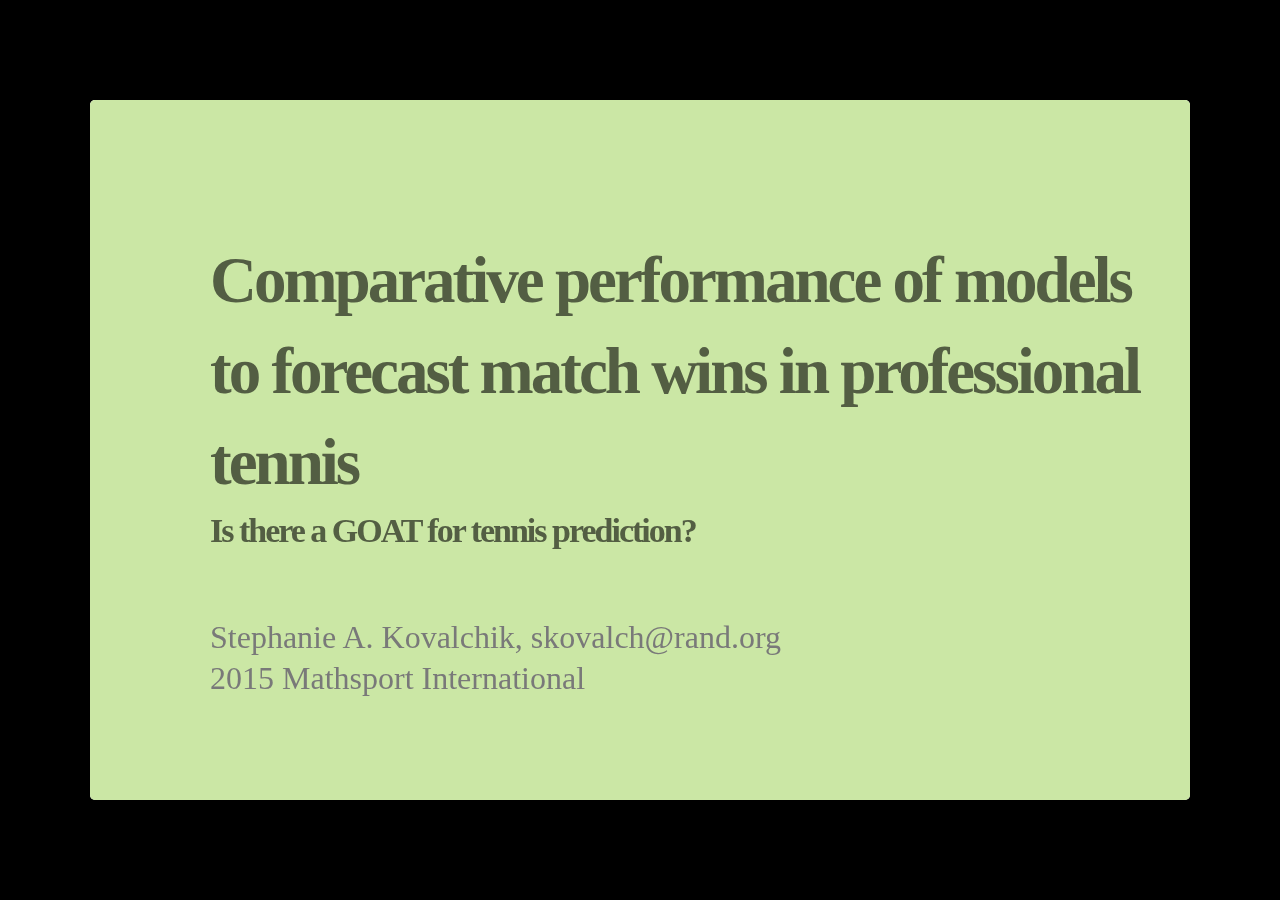
==== index.html @ 72e27467 "publishing deck" ====
<!DOCTYPE html>
<html>
<head>
  <title>Comparative performance of models to forecast match wins in professional tennis</title>
  <meta charset="utf-8">
  <meta name="description" content="Comparative performance of models to forecast match wins in professional tennis">
  <meta name="author" content="Stephanie A. Kovalchik, skovalch@rand.org">
  <meta name="generator" content="slidify" />
  <meta name="apple-mobile-web-app-capable" content="yes">
  <meta http-equiv="X-UA-Compatible" content="chrome=1">
  <link rel="stylesheet" href="libraries/frameworks/io2012/css/default.css" media="all" >
  <link rel="stylesheet" href="libraries/frameworks/io2012/css/phone.css" 
    media="only screen and (max-device-width: 480px)" >
  <link rel="stylesheet" href="libraries/frameworks/io2012/css/slidify.css" >
  <link rel="stylesheet" href="libraries/highlighters/highlight.js/css/solarized_light.css" />
  <base target="_blank"> <!-- This amazingness opens all links in a new tab. -->  <link rel=stylesheet href="libraries/widgets/morris/css/morris.css"></link>
<link rel=stylesheet href="./assets/css/styles.css"></link>

  
  <!-- Grab CDN jQuery, fall back to local if offline -->
  <script src="http://ajax.aspnetcdn.com/ajax/jQuery/jquery-1.7.min.js"></script>
  <script>window.jQuery || document.write('<script src="libraries/widgets/quiz/js/jquery.js"><\/script>')</script> 
  <script data-main="libraries/frameworks/io2012/js/slides" 
    src="libraries/frameworks/io2012/js/require-1.0.8.min.js">
  </script>
  
  <script src="libraries/widgets/highcharts/js/jquery-1.9.1.min.js"></script>
<script src="libraries/widgets/highcharts/js/highcharts.js"></script>
<script src="libraries/widgets/highcharts/js/highcharts-more.js"></script>
<script src="libraries/widgets/highcharts/js/exporting.js"></script>
<script src="libraries/widgets/polycharts/js/polychart2.standalone.js"></script>
<script src="libraries/widgets/morris/js/jquery-1.8.2.min.js"></script>
<script src="libraries/widgets/morris/js/raphael-2.1.0.min.js"></script>
<script src="libraries/widgets/morris/js/morris.min.js"></script>


</head>
<body style="opacity: 0">
  <slides class="layout-widescreen">
    
    <!-- LOGO SLIDE -->
        <slide class="title-slide segue nobackground">
  <hgroup class="auto-fadein">
    <h1>Comparative performance of models to forecast match wins in professional tennis</h1>
    <h2>Is there a GOAT for tennis prediction?</h2>
    <p>Stephanie A. Kovalchik, skovalch@rand.org<br/>2015 Mathsport International</p>
  </hgroup>
  <article></article>  
</slide>
    

    <!-- SLIDES -->
    <slide class="" id="slide-1" style="background:;">
  <article data-timings="">
    <!-- Limit image width and height -->

<style type='text/css'>
img {
    max-height: 560px;
    max-width: 964px;
}
</style>

<!-- Center image on slide -->

<script src="http://ajax.aspnetcdn.com/ajax/jQuery/jquery-1.7.min.js"></script>

<script type='text/javascript'>
$(function() {
    $("p:has(img)").addClass('centered');
});
</script>

<h2>Predicting Wins in Tennis</h2>

<ul class = "build incremental">
<li><p>Forecasting the winner of a competition is a fascination of all sports</p></li>
<li><p>Tennis has a long history of interest (and frustration) with predicting match outcomes</p></li>
</ul>

  </article>
  <!-- Presenter Notes -->
</slide>

<slide class="" id="slide-2" style="background:;">
  <hgroup>
    <h2>Predicting Wins in Tennis</h2>
  </hgroup>
  <article data-timings="">
    
<div style='float:left;width:48%;' class='centered'>
  <blockquote>
<p>It would have puzzled the canniest card in the business all the same to pick a winner out of these gentleman, any one of which was liable to develop a streak and win out.</p>

<p><cite>Lawn Tennis Guide, 1898</cite></p>
</blockquote>

</div>
<div style='float:right;width:48%;'>
  <p><img src="assets/img/lawn-tennis-logo.jpg" alt="Lawn Tennis Logo"></p>

</div>
  </article>
  <!-- Presenter Notes -->
</slide>

<slide class="" id="slide-3" style="background:;">
  <hgroup>
    <h2>Brief History of Tennis Prediction</h2>
  </hgroup>
  <article data-timings="">
    <ul class = "build incremental">
<li><p>For most of its history, tennis has lacked formal models to predict wins</p></li>
<li><p>Around 2000, the first quantitative approaches for prediction began to appear </p></li>
<li><p>Since then a number of models have been published</p></li>
<li><p>In this talk, I will categorize models into 3 broad classes:</p>

<ul>
<li>Point-based</li>
<li>Regression-based</li>
<li>Other</li>
</ul></li>
</ul>

  </article>
  <!-- Presenter Notes -->
</slide>

<slide class="" id="slide-4" style="background:;">
  <hgroup>
    <h2>The Validation Problem</h2>
  </hgroup>
  <article data-timings="">
    <blockquote>
<p>Though these forecasts are fascinating, what is really needed is a comparison of the forecasting accuracy of various methods. Then we can judge which forecasts to use in our fantasy leagues, draft decisions, or player personnel decisions. For example, who predicts future baseball performance better: Ron Shandler or Bill James? Perhaps in the future databases of accuracy of sports forecasts (and stock pickers) will be commonplace on the Internet.</p>

<p><cite>W. L. Winston, <em>Mathletics: How Gamblers, Managers, and Sports Enthusiasts Use Mathematics in Baseball, Basketball, and Football</em> </cite></p>
</blockquote>

  </article>
  <!-- Presenter Notes -->
</slide>

<slide class="" id="slide-5" style="background:;">
  <hgroup>
    <h2>The Validation Problem</h2>
  </hgroup>
  <article data-timings="">
    <ul>
<li><p>As sports analysts and fans, we think a lot about performance and how athletes stack up against their competitors</p></li>
<li><p>Yet, attention to the comparative performance of prediction models in sport is often absent (at least from scholarly literature)</p></li>
<li><p>Tennis is no exception</p></li>
</ul>

<div style='float:left;width:48%;' class='centered'>
  
</div>
<div style='float:right;width:48%;'>
  
</div>
  </article>
  <!-- Presenter Notes -->
</slide>

<slide class="" id="slide-6" style="background:;">
  <hgroup>
    <h2>Case for Validation</h2>
  </hgroup>
  <article data-timings="">
    
<div style='float:left;width:48%;' class='centered'>
  <ul>
<li><p>Distinguishing better models from worse models can help shed light on determinants of wins</p></li>
<li><p>It is also important for improving future forecasts for the sport</p></li>
</ul>

</div>
<div style='float:right;width:48%;'>
  <p><img src="http://img.khelnama.com/sites/default/files/mediaimages/gallery/2012/Aug/RTR368C6.jpg" width="350" height="250" /></p>

</div>
  </article>
  <!-- Presenter Notes -->
</slide>

<slide class="" id="slide-7" style="background:;">
  <hgroup>
    <h2>Objectives &amp; Design Overview</h2>
  </hgroup>
  <article data-timings="">
    <ul class = "build incremental">
<li><p>The purpose of this study was to identify published models to predict the winner of a professional singles match in tennis</p></li>
<li><p>The study design had 3 phases:</p>

<ol>
<li>Search for prediction models</li>
<li>Fitting model parameters from the same set of match training data</li>
<li>Evaluating model performance against an independent set of match data</li>
</ol></li>
</ul>

  </article>
  <!-- Presenter Notes -->
</slide>

<slide class="" id="slide-8" style="background:;">
  <article data-timings="">
    <div class="alert alert-info">
<h2>Tennis Prediction Models</h2>
</div>

  </article>
  <!-- Presenter Notes -->
</slide>

<slide class="" id="slide-9" style="background:;">
  <hgroup>
    <h2>Search for Prediction Models</h2>
  </hgroup>
  <article data-timings="">
    <ul class = "build incremental">
<li><p>Review of abstracts for relevant articles identified from Google Scholar and their citations </p></li>
<li><p>17 articles were screened with exclusion criteria</p></li>
<li><p>10 models were included in the validation analysis</p></li>
<li><p><b>Causes for Exclusion</b></p>

<ul>
<li>Not sufficient information to replicate (2 articles)</li>
<li>Not a forecasting model (2 articles)</li>
<li>Concerned previously published model (2 articles)</li>
<li>Required within-match updating (1 article)</li>
</ul></li>
</ul>

  </article>
  <!-- Presenter Notes -->
</slide>

<slide class="" id="slide-10" style="background:;">
  <hgroup>
    <h2>Point-Based Models</h2>
  </hgroup>
  <article data-timings="">
    <ul class = "build incremental">
<li><p>Four of the included models are or are extensions of the basic iid model proposed by Newton and Keller, which assumes that points won on serve and return are independent and identically distributed (iid) Bernoulli trials</p></li>
<li><p>Given the probability of winning a point on serve and return, explicit formulae can be derived for the probability of winning a game, tiebreak, set, and match </p></li>
<li><p>The models differ in how the probabilities of serve and return are estimated</p></li>
</ul>

  </article>
  <!-- Presenter Notes -->
</slide>

<slide class="" id="slide-11" style="background:;">
  <hgroup>
    <h2>Point-Based Models</h2>
  </hgroup>
  <article data-timings="">
    <table><thead>
<tr>
<th align="center">Model</th>
<th align="center">Developer</th>
<th align="center">Serve and Return Probabilities</th>
</tr>
</thead><tbody>
<tr>
<td align="center">Basic iid</td>
<td align="center">Newton and Keller, 2005</td>
<td align="center">Player-specific average</td>
</tr>
<tr>
<td align="center">Opponent-adjusted iid</td>
<td align="center">Barnett and Clarke, 2005</td>
<td align="center">Average with correction for opponent serve and return ability</td>
</tr>
<tr>
<td align="center">Low-level iid</td>
<td align="center">Spanias and Knottenbelt, 2012</td>
<td align="center">Estimated from component events (aces, first serve wins, etc.)</td>
</tr>
<tr>
<td align="center">Common opponent iid</td>
<td align="center">Knottenbelt et al., 2012</td>
<td align="center">Serve and return averages among a common set of opponents</td>
</tr>
</tbody></table>

  </article>
  <!-- Presenter Notes -->
</slide>

<slide class="" id="slide-12" style="background:;">
  <hgroup>
    <h2>Regression-based Models</h2>
  </hgroup>
  <article data-timings="">
    <ul class = "build incremental">
<li><p>Four models propose a regression relationship between predictors and the probability of winning a match</p></li>
<li><p>Unlike point-based models, these model a match win directly and make no assumptions about characteristics of points within a match</p></li>
<li><p>The models differ in the set of predictors included though ALL include player rank/seeding in some form</p></li>
</ul>

  </article>
  <!-- Presenter Notes -->
</slide>

<slide class="" id="slide-13" style="background:;">
  <hgroup>
    <h2>Regression-based Models</h2>
  </hgroup>
  <article data-timings="">
    <table><thead>
<tr>
<th align="center">Model</th>
<th align="center">Developer</th>
<th align="center">Distribution</th>
<th align="center">Predictors</th>
</tr>
</thead><tbody>
<tr>
<td align="center">Logistic</td>
<td align="center">Klaassen and Magnus, 2003</td>
<td align="center">Logistic</td>
<td align="center">Rank differntial</td>
</tr>
<tr>
<td align="center">Basic probit</td>
<td align="center">Boulier and Stekler, 1999</td>
<td align="center">Probit</td>
<td align="center">Seeding differential</td>
</tr>
<tr>
<td align="center">Probit plus</td>
<td align="center">Del Corral and Prieto-Rodriguez, 2010</td>
<td align="center">Probit</td>
<td align="center">Player-opponent differences in rank, demographics</td>
</tr>
<tr>
<td align="center">Prize probit</td>
<td align="center">Gilsdorf and Sukhatme, 2008</td>
<td align="center">Probit</td>
<td align="center">Potential loss in prize money, head-to-head results, demographics</td>
</tr>
</tbody></table>

  </article>
  <!-- Presenter Notes -->
</slide>

<slide class="" id="slide-14" style="background:;">
  <hgroup>
    <h2>Regression Model Predictors</h2>
  </hgroup>
  <article data-timings="">
    <table><thead>
<tr>
<th align="center">Predictor</th>
<th align="center">Logistic</th>
<th align="center">Basic probit</th>
<th align="center">Probit plus</th>
<th align="center">Prize Probit</th>
</tr>
</thead><tbody>
<tr>
<td align="center">Difference in seeds</td>
<td align="center">+</td>
<td align="center"></td>
<td align="center"></td>
<td align="center"></td>
</tr>
<tr>
<td align="center">Difference in ranks</td>
<td align="center"></td>
<td align="center">+</td>
<td align="center">+</td>
<td align="center"></td>
</tr>
<tr>
<td align="center">Previous tournament result</td>
<td align="center"></td>
<td align="center"></td>
<td align="center">+</td>
<td align="center"></td>
</tr>
<tr>
<td align="center">Former top 10 player</td>
<td align="center"></td>
<td align="center"></td>
<td align="center">+</td>
<td align="center"></td>
</tr>
<tr>
<td align="center">Difference in age</td>
<td align="center"></td>
<td align="center"></td>
<td align="center">+</td>
<td align="center">+</td>
</tr>
<tr>
<td align="center">Difference in height</td>
<td align="center"></td>
<td align="center"></td>
<td align="center">+</td>
<td align="center"></td>
</tr>
<tr>
<td align="center">Handedness</td>
<td align="center"></td>
<td align="center"></td>
<td align="center">+</td>
<td align="center"></td>
</tr>
<tr>
<td align="center">Potential prize earnings</td>
<td align="center"></td>
<td align="center"></td>
<td align="center"></td>
<td align="center">+</td>
</tr>
<tr>
<td align="center">Head-to-head wins</td>
<td align="center"></td>
<td align="center"></td>
<td align="center"></td>
<td align="center">+</td>
</tr>
<tr>
<td align="center">Head-to-head losses</td>
<td align="center"></td>
<td align="center"></td>
<td align="center"></td>
<td align="center">+</td>
</tr>
<tr>
<td align="center">Difference in rank points</td>
<td align="center"></td>
<td align="center"></td>
<td align="center"></td>
<td align="center">+</td>
</tr>
<tr>
<td align="center">Difference in career wins</td>
<td align="center"></td>
<td align="center"></td>
<td align="center"></td>
<td align="center">+</td>
</tr>
<tr>
<td align="center">Rounds remaining</td>
<td align="center"></td>
<td align="center"></td>
<td align="center">+</td>
<td align="center">+</td>
</tr>
<tr>
<td align="center">Grand Slam indicator</td>
<td align="center"></td>
<td align="center"></td>
<td align="center">+</td>
<td align="center">+</td>
</tr>
<tr>
<td align="center">Masters 1000 indicator</td>
<td align="center"></td>
<td align="center"></td>
<td align="center">+</td>
<td align="center"></td>
</tr>
</tbody></table>

  </article>
  <!-- Presenter Notes -->
</slide>

<slide class="" id="slide-15" style="background:;">
  <hgroup>
    <h2>Other Models</h2>
  </hgroup>
  <article data-timings="">
    <ul>
<li>There were 2 additional models that do not fit within either the point- or regression-based classes</li>
</ul>

<p><br/></p>

<table><thead>
<tr>
<th align="center">Model</th>
<th align="center">Developer</th>
<th align="center">Description</th>
</tr>
</thead><tbody>
<tr>
<td align="center">Bradley-Terry</td>
<td align="center">McHale and Morton, 2011</td>
<td align="center">Probability of a win is equal to relative ability; Abilities are estimated from game wins over 6 or more months of matchplay</td>
</tr>
<tr>
<td align="center">BCM</td>
<td align="center">Leitner et al., 2009</td>
<td align="center">Average of multiple bookmaker predictions</td>
</tr>
</tbody></table>

  </article>
  <!-- Presenter Notes -->
</slide>

<slide class="" id="slide-16" style="background:;">
  <hgroup>
    <h2>Previous Performance Findings</h2>
  </hgroup>
  <article data-timings="">
    <table><thead>
<tr>
<th align="center">Model</th>
<th align="center">Performance Testing in Original Paper</th>
</tr>
</thead><tbody>
<tr>
<td align="center">Basic iid</td>
<td align="center">Illustration with WTA and ATP 2002 US Open</td>
</tr>
<tr>
<td align="center">Opponent-adjusted iid</td>
<td align="center">Illustration with one match</td>
</tr>
<tr>
<td align="center">Low-level iid</td>
<td align="center">Applied to 2011 ATP season; 66% predictive accuracy</td>
</tr>
<tr>
<td align="center">Common opponent iid</td>
<td align="center">Favorable ROI when applied to 2011 Grand Slams</td>
</tr>
<tr>
<td align="center">Logistic</td>
<td align="center">None</td>
</tr>
<tr>
<td align="center">Basic probit</td>
<td align="center">Brier Score of 0.17 for 1986-1995 Grand Slams</td>
</tr>
<tr>
<td align="center">Probit plus</td>
<td align="center">Applied to 2009 Australian Open; Brier score of 0.18</td>
</tr>
<tr>
<td align="center">Prize probit</td>
<td align="center">Applied to 2001 ATP season; 64% predictive accuracy</td>
</tr>
<tr>
<td align="center">Bradley-Terry</td>
<td align="center">Favorable ROI for 2005-2008 ATP seasons</td>
</tr>
<tr>
<td align="center">BCM</td>
<td align="center">None</td>
</tr>
</tbody></table>

<p><br/></p>

<p>ROI = Return on investment</p>

  </article>
  <!-- Presenter Notes -->
</slide>

<slide class="" id="slide-17" style="background:;">
  <article data-timings="">
    <div class="alert alert-info">
<h2>Comparative Performance</h2>
</div>

  </article>
  <!-- Presenter Notes -->
</slide>

<slide class="" id="slide-18" style="background:;">
  <hgroup>
    <h2>Validation Data - Estimation</h2>
  </hgroup>
  <article data-timings="">
    <ul class = "build incremental">
<li>Parameters were based on match outcomes for the 52 weeks prior to the match being predicted</li>
<li>For predictors that specifically required a longer period than 1-year (e.g. &#39;career wins&#39;), the specified time period was used</li>
<li>Match data included all tournaments above the Challenger level</li>
</ul>

  </article>
  <!-- Presenter Notes -->
</slide>

<slide class="" id="slide-19" style="background:;">
  <hgroup>
    <h2>Validation Data - Testing</h2>
  </hgroup>
  <article data-timings="">
    <table><thead>
<tr>
<th align="left">Characteristic</th>
<th align="center">Count</th>
<th align="center">Percentage</th>
</tr>
</thead><tbody>
<tr>
<td align="left">Total Matches</td>
<td align="center">2,443</td>
<td align="center">100</td>
</tr>
<tr>
<td align="left">Higher Rank Wins</td>
<td align="center">1,663</td>
<td align="center">68.1</td>
</tr>
<tr>
<td align="left">Series</td>
<td align="center"></td>
<td align="center"></td>
</tr>
<tr>
<td align="left">Grand Slams</td>
<td align="center">490</td>
<td align="center">20.1</td>
</tr>
<tr>
<td align="left">Masters</td>
<td align="center">559</td>
<td align="center">22.9</td>
</tr>
<tr>
<td align="left">Other</td>
<td align="center">1,394</td>
<td align="center">57.0</td>
</tr>
<tr>
<td align="left">Surface</td>
<td align="center"></td>
<td align="center"></td>
</tr>
<tr>
<td align="left">Clay</td>
<td align="center">838</td>
<td align="center">34.3</td>
</tr>
<tr>
<td align="left">Grass</td>
<td align="center">286</td>
<td align="center">11.7</td>
</tr>
<tr>
<td align="left">Hard</td>
<td align="center">1,319</td>
<td align="center">54.0</td>
</tr>
</tbody></table>

  </article>
  <!-- Presenter Notes -->
</slide>

<slide class="" id="slide-20" style="background:;">
  <hgroup>
    <h2>Performance Evaluation</h2>
  </hgroup>
  <article data-timings="">
    <ul class = "build incremental">
<li><p>Calibration</p></li>
<li><p>Discrimination</p>

<ul>
<li>AUC</li>
<li>Mean probability difference</li>
</ul></li>
</ul>

  </article>
  <!-- Presenter Notes -->
</slide>

<slide class="" id="slide-21" style="background:;">
  <article data-timings="">
    <div class="alert alert-info">
<h2>Performance Findings</h2>
</div>

  </article>
  <!-- Presenter Notes -->
</slide>

<slide class="" id="slide-22" style="background:;">
  <hgroup>
    <h2>Calibration</h2>
  </hgroup>
  <article data-timings="">
    <p><img src="assets/fig/unnamed-chunk-1.png" title="plot of chunk unnamed-chunk-1" alt="plot of chunk unnamed-chunk-1" style="display: block; margin: auto;" /></p>

  </article>
  <!-- Presenter Notes -->
</slide>

<slide class="" id="slide-23" style="background:;">
  <hgroup>
    <h2>Discrimination: AUC</h2>
  </hgroup>
  <article data-timings="">
    <p><img src="assets/fig/unnamed-chunk-2.png" title="plot of chunk unnamed-chunk-2" alt="plot of chunk unnamed-chunk-2" style="display: block; margin: auto;" /></p>

  </article>
  <!-- Presenter Notes -->
</slide>

<slide class="" id="slide-24" style="background:;">
  <hgroup>
    <h2>Discrimination: Mean Probability Difference</h2>
  </hgroup>
  <article data-timings="">
    <p><img src="assets/fig/unnamed-chunk-3.png" title="plot of chunk unnamed-chunk-3" alt="plot of chunk unnamed-chunk-3" style="display: block; margin: auto;" /></p>

  </article>
  <!-- Presenter Notes -->
</slide>

<slide class="" id="slide-25" style="background:;">
  <hgroup>
    <h2>Conclusions</h2>
  </hgroup>
  <article data-timings="">
    <ul class = "build incremental">
<li><p>Prediction models in tennis are <em>not</em> created equal </p></li>
<li><p>Regression-based models generally had better accuracy than point-based models</p></li>
<li><p>Calibration was generally good but there was a wide range in discriminatory performance</p></li>
<li><p>The <u>Prize probit model</u> had excellent accuracy and superior discriminatory power compared to competitors </p></li>
<li><p>Factors like prize earnings and head-to-head outcomes have important predictive value even after account for player rankings</p></li>
</ul>

  </article>
  <!-- Presenter Notes -->
</slide>

<slide class="" id="slide-26" style="background:;">
  <article data-timings="">
    
  </article>
  <!-- Presenter Notes -->
</slide>

    <slide class="backdrop"></slide>
  </slides>
  <div class="pagination pagination-small" id='io2012-ptoc' style="display:none;">
    <ul>
      <li>
      <a href="#" target="_self" rel='tooltip' 
        data-slide=1 title=''>
         1
      </a>
    </li>
    <li>
      <a href="#" target="_self" rel='tooltip' 
        data-slide=2 title='Predicting Wins in Tennis'>
         2
      </a>
    </li>
    <li>
      <a href="#" target="_self" rel='tooltip' 
        data-slide=3 title='Brief History of Tennis Prediction'>
         3
      </a>
    </li>
    <li>
      <a href="#" target="_self" rel='tooltip' 
        data-slide=4 title='The Validation Problem'>
         4
      </a>
    </li>
    <li>
      <a href="#" target="_self" rel='tooltip' 
        data-slide=5 title='The Validation Problem'>
         5
      </a>
    </li>
    <li>
      <a href="#" target="_self" rel='tooltip' 
        data-slide=6 title='Case for Validation'>
         6
      </a>
    </li>
    <li>
      <a href="#" target="_self" rel='tooltip' 
        data-slide=7 title='Objectives &amp; Design Overview'>
         7
      </a>
    </li>
    <li>
      <a href="#" target="_self" rel='tooltip' 
        data-slide=8 title=''>
         8
      </a>
    </li>
    <li>
      <a href="#" target="_self" rel='tooltip' 
        data-slide=9 title='Search for Prediction Models'>
         9
      </a>
    </li>
    <li>
      <a href="#" target="_self" rel='tooltip' 
        data-slide=10 title='Point-Based Models'>
         10
      </a>
    </li>
    <li>
      <a href="#" target="_self" rel='tooltip' 
        data-slide=11 title='Point-Based Models'>
         11
      </a>
    </li>
    <li>
      <a href="#" target="_self" rel='tooltip' 
        data-slide=12 title='Regression-based Models'>
         12
      </a>
    </li>
    <li>
      <a href="#" target="_self" rel='tooltip' 
        data-slide=13 title='Regression-based Models'>
         13
      </a>
    </li>
    <li>
      <a href="#" target="_self" rel='tooltip' 
        data-slide=14 title='Regression Model Predictors'>
         14
      </a>
    </li>
    <li>
      <a href="#" target="_self" rel='tooltip' 
        data-slide=15 title='Other Models'>
         15
      </a>
    </li>
    <li>
      <a href="#" target="_self" rel='tooltip' 
        data-slide=16 title='Previous Performance Findings'>
         16
      </a>
    </li>
    <li>
      <a href="#" target="_self" rel='tooltip' 
        data-slide=17 title=''>
         17
      </a>
    </li>
    <li>
      <a href="#" target="_self" rel='tooltip' 
        data-slide=18 title='Validation Data - Estimation'>
         18
      </a>
    </li>
    <li>
      <a href="#" target="_self" rel='tooltip' 
        data-slide=19 title='Validation Data - Testing'>
         19
      </a>
    </li>
    <li>
      <a href="#" target="_self" rel='tooltip' 
        data-slide=20 title='Performance Evaluation'>
         20
      </a>
    </li>
    <li>
      <a href="#" target="_self" rel='tooltip' 
        data-slide=21 title=''>
         21
      </a>
    </li>
    <li>
      <a href="#" target="_self" rel='tooltip' 
        data-slide=22 title='Calibration'>
         22
      </a>
    </li>
    <li>
      <a href="#" target="_self" rel='tooltip' 
        data-slide=23 title='Discrimination: AUC'>
         23
      </a>
    </li>
    <li>
      <a href="#" target="_self" rel='tooltip' 
        data-slide=24 title='Discrimination: Mean Probability Difference'>
         24
      </a>
    </li>
    <li>
      <a href="#" target="_self" rel='tooltip' 
        data-slide=25 title='Conclusions'>
         25
      </a>
    </li>
    <li>
      <a href="#" target="_self" rel='tooltip' 
        data-slide=26 title=''>
         26
      </a>
    </li>
  </ul>
  </div>  <!--[if IE]>
    <script 
      src="http://ajax.googleapis.com/ajax/libs/chrome-frame/1/CFInstall.min.js">  
    </script>
    <script>CFInstall.check({mode: 'overlay'});</script>
  <![endif]-->
</body>
  <!-- Load Javascripts for Widgets -->
  
  <!-- LOAD HIGHLIGHTER JS FILES -->
  <script src="libraries/highlighters/highlight.js/highlight.pack.js"></script>
  <script>hljs.initHighlightingOnLoad();</script>
  <!-- DONE LOADING HIGHLIGHTER JS FILES -->
   
  </html>
---- libraries/frameworks/io2012/css/default.css ----
@charset "UTF-8";

/* line 17, ../../../../../../Library/Ruby/Gems/1.8/gems/compass-0.12.1/frameworks/compass/stylesheets/compass/reset/_utilities.scss */
html, body, div, span, applet, object, iframe,
h1, h2, h3, h4, h5, h6, p, blockquote, pre,
a, abbr, acronym, address, big, cite, code,
del, dfn, em, img, ins, kbd, q, s, samp,
small, strike, strong, sub, sup, tt, var,
b, u, i, center,
dl, dt, dd, ol, ul, li,
fieldset, form, label, legend,
table, caption, tbody, tfoot, thead, tr, th, td,
article, aside, canvas, details, embed,
figure, figcaption, footer, header, hgroup,
menu, nav, output, ruby, section, summary,
time, mark, audio, video {
  margin: 0;
  padding: 0;
  border: 0;
  font-size: 100%;
  font: inherit;
  vertical-align: baseline;
}

/* line 20, ../../../../../../Library/Ruby/Gems/1.8/gems/compass-0.12.1/frameworks/compass/stylesheets/compass/reset/_utilities.scss */
body {
  line-height: 1;
}

/* line 22, ../../../../../../Library/Ruby/Gems/1.8/gems/compass-0.12.1/frameworks/compass/stylesheets/compass/reset/_utilities.scss */

ol, ul {
  list-style: none;
}


/* line 24, ../../../../../../Library/Ruby/Gems/1.8/gems/compass-0.12.1/frameworks/compass/stylesheets/compass/reset/_utilities.scss */
table {
  border-collapse: collapse;
  border-spacing: 0;
}

/* line 26, ../../../../../../Library/Ruby/Gems/1.8/gems/compass-0.12.1/frameworks/compass/stylesheets/compass/reset/_utilities.scss */
caption, th, td {
  text-align: left;
  font-weight: normal;
  vertical-align: middle;
}

/* line 28, ../../../../../../Library/Ruby/Gems/1.8/gems/compass-0.12.1/frameworks/compass/stylesheets/compass/reset/_utilities.scss */
q, blockquote {
  quotes: none;
}
/* line 101, ../../../../../../Library/Ruby/Gems/1.8/gems/compass-0.12.1/frameworks/compass/stylesheets/compass/reset/_utilities.scss */
q:before, q:after, blockquote:before, blockquote:after {
  content: "";
  content: none;
}

/* line 30, ../../../../../../Library/Ruby/Gems/1.8/gems/compass-0.12.1/frameworks/compass/stylesheets/compass/reset/_utilities.scss */
a img {
  border: none;
}

/* line 114, ../../../../../../Library/Ruby/Gems/1.8/gems/compass-0.12.1/frameworks/compass/stylesheets/compass/reset/_utilities.scss */
article, aside, details, figcaption, figure, footer, header, hgroup, menu, nav, section, summary {
  display: block;
}

/**
 * Base SlideDeck Styles
 */
/* line 48, ../scss/_base.scss */
html {
  height: 100%;
  overflow: hidden;
}

/* line 53, ../scss/_base.scss */
body {
  margin: 0;
  padding: 0;
  opacity: 0;
  height: 100%;
  min-height: 740px;
  width: 100%;
  overflow: hidden;
  color: #fff;
  -webkit-font-smoothing: antialiased;
  -moz-font-smoothing: antialiased;
  -ms-font-smoothing: antialiased;
  -o-font-smoothing: antialiased;
  -webkit-transition: opacity 800ms ease-in 100ms;
  -moz-transition: opacity 800ms ease-in 100ms;
  -ms-transition: opacity 800ms ease-in 100ms;
  -o-transition: opacity 800ms ease-in 100ms;
  transition: opacity 800ms ease-in 100ms;
}
/* line 69, ../scss/_base.scss */
body.loaded {
  opacity: 1 !important;
}

/* line 74, ../scss/_base.scss */
input, button {
  vertical-align: middle;
}

/* line 78, ../scss/_base.scss */
slides > slide[hidden] {
  display: none !important;
}

/* line 82, ../scss/_base.scss */
slides {
  width: 100%;
  height: 100%;
  position: absolute;
  left: 0;
  top: 0;
  -webkit-transform: translate3d(0, 0, 0);
  -moz-transform: translate3d(0, 0, 0);
  -ms-transform: translate3d(0, 0, 0);
  -o-transform: translate3d(0, 0, 0);
  transform: translate3d(0, 0, 0);
  -webkit-perspective: 1000;
  perspective: 1000;
  -webkit-transform-style: preserve-3d;
  transform-style: preserve-3d;
  -webkit-transition: opacity 800ms ease-in 100ms;
  -moz-transition: opacity 800ms ease-in 100ms;
  -ms-transition: opacity 800ms ease-in 100ms;
  -o-transition: opacity 800ms ease-in 100ms;
  transition: opacity 800ms ease-in 100ms;
}

/* line 94, ../scss/_base.scss */
slides > slide {
  display: block;
  position: absolute;
  overflow: hidden;
  left: 50%;
  top: 50%;
  -webkit-box-sizing: border-box;
  -moz-box-sizing: border-box;
  box-sizing: border-box;
}

/* Slide styles */
/*article.fill iframe {
  position: absolute;
  left: 0;
  top: 0;
  width: 100%;
  height: 100%;

  border: 0;
  margin: 0;

  @include border-radius(10px);

  z-index: -1;
}

slide.fill {
  background-repeat: no-repeat;
  @include background-size(cover);
}

slide.fill img {
  position: absolute;
  left: 0;
  top: 0;
  min-width: 100%;
  min-height: 100%;

  z-index: -1;
}
*/
/**
 * Theme Styles
 */
/* line 58, ../scss/default.scss */
::selection {
  color: white;
  background-color: #ffd14d;
  text-shadow: none;
}

/* line 64, ../scss/default.scss */
::-webkit-scrollbar {
  height: 16px;
  overflow: visible;
  width: 16px;
}

/* line 69, ../scss/default.scss */
::-webkit-scrollbar-thumb {
  background-color: rgba(0, 0, 0, 0.1);
  background-clip: padding-box;
  border: solid transparent;
  min-height: 28px;
  padding: 100px 0 0;
  -webkit-box-shadow: inset 1px 1px 0 rgba(0, 0, 0, 0.1), inset 0 -1px 0 rgba(0, 0, 0, 0.07);
  -moz-box-shadow: inset 1px 1px 0 rgba(0, 0, 0, 0.1), inset 0 -1px 0 rgba(0, 0, 0, 0.07);
  box-shadow: inset 1px 1px 0 rgba(0, 0, 0, 0.1), inset 0 -1px 0 rgba(0, 0, 0, 0.07);
  border-width: 1px 1px 1px 6px;
}

/* line 78, ../scss/default.scss */
::-webkit-scrollbar-thumb:hover {
  background-color: rgba(0, 0, 0, 0.5);
}

/* line 81, ../scss/default.scss */
::-webkit-scrollbar-button {
  height: 0;
  width: 0;
}

/* line 85, ../scss/default.scss */
::-webkit-scrollbar-track {
  background-clip: padding-box;
  border: solid transparent;
  border-width: 0 0 0 4px;
}

/* line 90, ../scss/default.scss */
::-webkit-scrollbar-corner {
  background: transparent;
}

/* line 94, ../scss/default.scss */
body {
  background: black;
}

/* line 98, ../scss/default.scss */
slides > slide {
  display: none;
  font-family: 'Open Sans', Arial, sans-serif;
  font-size: 26px;
  color: #797979;
  width: 900px;
  height: 700px;
  margin-left: -450px;
  margin-top: -350px;
  padding: 40px 60px;
  -webkit-border-radius: 5px;
  -moz-border-radius: 5px;
  -ms-border-radius: 5px;
  -o-border-radius: 5px;
  border-radius: 5px;
  -webkit-transition: all 0.6s ease-in-out;
  -moz-transition: all 0.6s ease-in-out;
  -ms-transition: all 0.6s ease-in-out;
  -o-transition: all 0.6s ease-in-out;
  transition: all 0.6s ease-in-out;
}
/* line 119, ../scss/default.scss */
slides > slide.far-past {
  display: none;
}
/* line 126, ../scss/default.scss */
slides > slide.past {
  display: block;
  opacity: 0;
}
/* line 133, ../scss/default.scss */
slides > slide.current {
  display: block;
  opacity: 1;
}
/* line 139, ../scss/default.scss */
slides > slide.current .auto-fadein {
  opacity: 1;
}
/* line 143, ../scss/default.scss */
slides > slide.current .gdbar {
  -webkit-background-size: 100% 100%;
  -moz-background-size: 100% 100%;
  -o-background-size: 100% 100%;
  background-size: 100% 100%;
}
/* line 148, ../scss/default.scss */
slides > slide.next {
  display: block;
  opacity: 0;
  pointer-events: none;
}
/* line 156, ../scss/default.scss */
slides > slide.far-next {
  display: none;
}
/* line 163, ../scss/default.scss */
slides > slide.dark {
  background: #515151 !important;
}
/* line 171, ../scss/default.scss */
slides > slide:not(.nobackground):before {
  font-size: 12pt;
  content: attr(data-hashtag);
  position: absolute;
  bottom: 20px;
  left: 60px;
  /* background: url("../images/google_developers_icon_128.png") no-repeat 0 50%; */
  -webkit-background-size: 30px 30px;
  -moz-background-size: 30px 30px;
  -o-background-size: 30px 30px;
  background-size: 30px 30px;
  padding-left: 40px;
  height: 30px;
  line-height: 1.9;
}


/* line 183, ../scss/default.scss */
slides > slide:not(.nobackground):after {
  font-size: 12pt;
  content: attr(data-slide-num) "/" attr(data-total-slides);
  position: absolute;
  bottom: 20px;
  right: 60px;
  line-height: 1.9;
}
/* line 194, ../scss/default.scss */
slides > slide.title-slide:after {
  content: '';
  /* background: url(../images/io2012_logo.png) no-repeat 100% 50%; */
  -webkit-background-size: contain;
  -moz-background-size: contain;
  -o-background-size: contain;
  background-size: contain;
  position: absolute;
  bottom: 40px;
  right: 40px;
  width: 100%;
  height: 60px;
}
/* line 206, ../scss/default.scss */
slides > slide.backdrop {
  z-index: -10;
  display: block !important;
  background: -webkit-gradient(linear, 50% 0%, 50% 100%, color-stop(0%, #ffffff), color-stop(85%, #ffffff), color-stop(100%, #e6e6e6));
  background: -webkit-linear-gradient(#ffffff, #ffffff 85%, #e6e6e6);
  background: -moz-linear-gradient(#ffffff, #ffffff 85%, #e6e6e6);
  background: -o-linear-gradient(#ffffff, #ffffff 85%, #e6e6e6);
  background: -ms-linear-gradient(#ffffff, #ffffff 85%, #e6e6e6);
  background: linear-gradient(#ffffff, #ffffff 85%, #e6e6e6);
  background-color: white;
}
/* line 211, ../scss/default.scss */
slides > slide.backdrop:after, slides > slide.backdrop:before {
  display: none;
}
/* line 216, ../scss/default.scss */
slides > slide > hgroup + article {
  margin-top: 45px;
}
/* line 220, ../scss/default.scss */
slides > slide > hgroup + article.flexbox.vcenter, slides > slide > hgroup + article.flexbox.vleft, slides > slide > hgroup + article.flexbox.vright {
  height: 80%;
}
/* line 225, ../scss/default.scss */
slides > slide > hgroup + article p {
  margin-bottom: 1em;
}
/* line 230, ../scss/default.scss */
slides > slide > article:only-child {
  height: 100%;
}
/* line 233, ../scss/default.scss */
slides > slide > article:only-child > iframe {
  height: 98%;
}

/* line 239, ../scss/default.scss */
slides.layout-faux-widescreen > slide {
  padding: 40px 160px;
}

/* line 248, ../scss/default.scss */
slides.layout-widescreen > slide,
slides.layout-faux-widescreen > slide {
  margin-left: -550px;
  width: 1100px;
}
/* line 253, ../scss/default.scss */
slides.layout-widescreen > slide.far-past,
slides.layout-faux-widescreen > slide.far-past {
  display: block;
  display: none;
  -webkit-transform: translate(-2260px);
  -moz-transform: translate(-2260px);
  -ms-transform: translate(-2260px);
  -o-transform: translate(-2260px);
  transform: translate(-2260px);
  -webkit-transform: translate3d(-2260px, 0, 0);
  -moz-transform: translate3d(-2260px, 0, 0);
  -ms-transform: translate3d(-2260px, 0, 0);
  -o-transform: translate3d(-2260px, 0, 0);
  transform: translate3d(-2260px, 0, 0);
}
/* line 260, ../scss/default.scss */
slides.layout-widescreen > slide.past,
slides.layout-faux-widescreen > slide.past {
  display: block;
  opacity: 0;
}
/* line 267, ../scss/default.scss */
slides.layout-widescreen > slide.current,
slides.layout-faux-widescreen > slide.current {
  display: block;
  opacity: 1;
}
/* line 274, ../scss/default.scss */
slides.layout-widescreen > slide.next,
slides.layout-faux-widescreen > slide.next {
  display: block;
  opacity: 0;
  pointer-events: none;
}
/* line 282, ../scss/default.scss */
slides.layout-widescreen > slide.far-next,
slides.layout-faux-widescreen > slide.far-next {
  display: block;
  display: none;
  -webkit-transform: translate(2260px);
  -moz-transform: translate(2260px);
  -ms-transform: translate(2260px);
  -o-transform: translate(2260px);
  transform: translate(2260px);
  -webkit-transform: translate3d(2260px, 0, 0);
  -moz-transform: translate3d(2260px, 0, 0);
  -ms-transform: translate3d(2260px, 0, 0);
  -o-transform: translate3d(2260px, 0, 0);
  transform: translate3d(2260px, 0, 0);
}
/* line 289, ../scss/default.scss */
slides.layout-widescreen #prev-slide-area,
slides.layout-faux-widescreen #prev-slide-area {
  margin-left: -650px;
}
/* line 293, ../scss/default.scss */
slides.layout-widescreen #next-slide-area,
slides.layout-faux-widescreen #next-slide-area {
  margin-left: 550px;
}

/* line 298, ../scss/default.scss */
b {
  font-weight: 600;
}

/* line 302, ../scss/default.scss */
a {
  color: #2a7cdf;
  text-decoration: none;
  border-bottom: 1px solid rgba(42, 124, 223, 0.5);
}
/* line 307, ../scss/default.scss */
a:hover {
  color: black !important;
}

/* line 312, ../scss/default.scss */
h1, h2, h3 {
  font-weight: 600;
}

/* line 316, ../scss/default.scss */
h2 {
  font-size: 45px;
  line-height: 45px;
  letter-spacing: -2px;
  color: #515151;
}

/* line 323, ../scss/default.scss */
h3 {
  font-size: 30px;
  letter-spacing: -1px;
  line-height: 2;
  font-weight: inherit;
  color: #797979;
}

/* line 331, ../scss/default.scss */
ul {
  margin-left: 1.2em;
  margin-bottom: 1em;
  position: relative;
}
/* line 336, ../scss/default.scss */
ul li {
  margin-bottom: 0.5em;
}
/* line 339, ../scss/default.scss */
ul li ul {
  margin-left: 2em;
  margin-bottom: 0;
}
/* line 343, ../scss/default.scss */
ul li ul li:before {
  content: '-';
  font-weight: 600;
}
/* line 350, ../scss/default.scss */
ul > li:before {
  content: '\00B7';
  margin-left: -1em;
  position: absolute;
  font-weight: 600;
}
/* line 357, ../scss/default.scss */
ul ul {
  margin-top: .5em;
}

/* line 364, ../scss/default.scss */
.highlight-code slide.current pre > * {
  opacity: 0.25;
  -webkit-transition: opacity 0.5s ease-in;
  -moz-transition: opacity 0.5s ease-in;
  -ms-transition: opacity 0.5s ease-in;
  -o-transition: opacity 0.5s ease-in;
  transition: opacity 0.5s ease-in;
}
/* line 368, ../scss/default.scss */
.highlight-code slide.current b {
  opacity: 1;
}

/* line 373, ../scss/default.scss */
pre {
  font-family: 'Inconsolata', 'Courier New', monospace;
  font-size: 20px;
  line-height: 28px;
  padding: 10px 0 10px 60px;
  letter-spacing: -1px;
  margin-bottom: 0px;
  width: 106%;
  left: -60px;
  position: relative;
  -webkit-box-sizing: border-box;
  -moz-box-sizing: border-box;
  box-sizing: border-box;
  /*overflow: hidden;*/
}
/* line 387, ../scss/default.scss */
pre[data-lang]:after {
  content: attr(data-lang);
  background-color: #a9a9a9;
  right: 0;
  top: 0;
  position: absolute;
  font-size: 16pt;
  color: white;
  padding: 2px 25px;
  text-transform: uppercase;
}

/* line 400, ../scss/default.scss */
pre[data-lang="go"] {
  color: #333;
}

/* line 404, ../scss/default.scss */
code {
  font-size: 95%;
  font-family: 'Inconsolata', 'Courier New', monospace;
  color: black;
}

/* line 410, ../scss/default.scss */
iframe {
  width: 100%;
  height: 530px;
  background: white;
  border: 1px solid #e6e6e6;
  -webkit-box-sizing: border-box;
  -moz-box-sizing: border-box;
  box-sizing: border-box;
}

/* line 418, ../scss/default.scss */
dt {
  font-weight: bold;
}

/* line 422, ../scss/default.scss */
button {
  display: inline-block;
  background: -webkit-gradient(linear, 50% 0%, 50% 100%, color-stop(40%, #f9f9f9), color-stop(70%, #e3e3e3));
  background: -webkit-linear-gradient(#f9f9f9 40%, #e3e3e3 70%);
  background: -moz-linear-gradient(#f9f9f9 40%, #e3e3e3 70%);
  background: -o-linear-gradient(#f9f9f9 40%, #e3e3e3 70%);
  background: -ms-linear-gradient(#f9f9f9 40%, #e3e3e3 70%);
  background: linear-gradient(#f9f9f9 40%, #e3e3e3 70%);
  border: 1px solid #a9a9a9;
  -webkit-border-radius: 3px;
  -moz-border-radius: 3px;
  -ms-border-radius: 3px;
  -o-border-radius: 3px;
  border-radius: 3px;
  padding: 5px 8px;
  outline: none;
  white-space: nowrap;
  -webkit-user-select: none;
  -moz-user-select: none;
  user-select: none;
  cursor: pointer;
  text-shadow: 1px 1px white;
  font-size: 10pt;
}

/* line 436, ../scss/default.scss */
button:not(:disabled):hover {
  border-color: #515151;
}

/* line 440, ../scss/default.scss */
button:not(:disabled):active {
  background: -webkit-gradient(linear, 50% 0%, 50% 100%, color-stop(40%, #e3e3e3), color-stop(70%, #f9f9f9));
  background: -webkit-linear-gradient(#e3e3e3 40%, #f9f9f9 70%);
  background: -moz-linear-gradient(#e3e3e3 40%, #f9f9f9 70%);
  background: -o-linear-gradient(#e3e3e3 40%, #f9f9f9 70%);
  background: -ms-linear-gradient(#e3e3e3 40%, #f9f9f9 70%);
  background: linear-gradient(#e3e3e3 40%, #f9f9f9 70%);
}

/* line 444, ../scss/default.scss */
:disabled {
  color: #a9a9a9;
}

/* line 448, ../scss/default.scss */
.blue {
  color: #4387fd;
}

/* line 451, ../scss/default.scss */
.blue2 {
  color: #3c8ef3;
}

/* line 454, ../scss/default.scss */
.blue3 {
  color: #2a7cdf;
}

/* line 457, ../scss/default.scss */
.yellow {
  color: #ffd14d;
}

/* line 460, ../scss/default.scss */
.yellow2 {
  color: #f9cc46;
}

/* line 463, ../scss/default.scss */
.yellow3 {
  color: #f6c000;
}

/* line 466, ../scss/default.scss */
.green {
  color: #0da861;
}

/* line 469, ../scss/default.scss */
.green2 {
  color: #00a86d;
}

/* line 472, ../scss/default.scss */
.green3 {
  color: #009f5d;
}

/* line 475, ../scss/default.scss */
.red {
  color: #f44a3f;
}

/* line 478, ../scss/default.scss */
.red2 {
  color: #e0543e;
}

/* line 481, ../scss/default.scss */
.red3 {
  color: #d94d3a;
}

/* line 484, ../scss/default.scss */
.gray {
  color: #e6e6e6;
}

/* line 487, ../scss/default.scss */
.gray2 {
  color: #a9a9a9;
}

/* line 490, ../scss/default.scss */
.gray3 {
  color: #797979;
}

/* line 493, ../scss/default.scss */
.gray4 {
  color: #515151;
}

/* line 497, ../scss/default.scss */
.white {
  color: white !important;
}

/* line 500, ../scss/default.scss */
.black {
  color: black !important;
}

/* line 504, ../scss/default.scss */
.columns-2 {
  -webkit-column-count: 2;
  -moz-column-count: 2;
  -o-column-count: 2;
  column-count: 2;
}

/* line 508, ../scss/default.scss */
table {
  width: 100%;
  border-collapse: -moz-initial;
  border-collapse: initial;
  border-spacing: 2px;
  border-bottom: 1px solid #797979;
}
/* line 515, ../scss/default.scss */
table tr > td:first-child, table th {
  font-weight: 600;
  color: #515151;
}
/* line 520, ../scss/default.scss */
table tr:nth-child(odd) {
  background-color: #e6e6e6;
}
/* line 524, ../scss/default.scss */
table th {
  color: white;
  font-size: 18px;
  background: -webkit-gradient(linear, 50% 0%, 50% 100%, color-stop(40%, #4387fd), color-stop(80%, #2a7cdf)) no-repeat;
  background: -webkit-linear-gradient(top, #4387fd 40%, #2a7cdf 80%) no-repeat;
  background: -moz-linear-gradient(top, #4387fd 40%, #2a7cdf 80%) no-repeat;
  background: -o-linear-gradient(top, #4387fd 40%, #2a7cdf 80%) no-repeat;
  background: -ms-linear-gradient(top, #4387fd 40%, #2a7cdf 80%) no-repeat;
  background: linear-gradient(top, #4387fd 40%, #2a7cdf 80%) no-repeat;
}
/* line 530, ../scss/default.scss */
table td, table th {
  font-size: 18px;
  padding: 1em 0.5em;
}
/* line 535, ../scss/default.scss */
table td.highlight {
  color: #515151;
  background: -webkit-gradient(linear, 50% 0%, 50% 100%, color-stop(40%, #ffd14d), color-stop(80%, #f6c000)) no-repeat;
  background: -webkit-linear-gradient(top, #ffd14d 40%, #f6c000 80%) no-repeat;
  background: -moz-linear-gradient(top, #ffd14d 40%, #f6c000 80%) no-repeat;
  background: -o-linear-gradient(top, #ffd14d 40%, #f6c000 80%) no-repeat;
  background: -ms-linear-gradient(top, #ffd14d 40%, #f6c000 80%) no-repeat;
  background: linear-gradient(top, #ffd14d 40%, #f6c000 80%) no-repeat;
}
/* line 540, ../scss/default.scss */
table.rows {
  border-bottom: none;
  border-right: 1px solid #797979;
}

/* line 546, ../scss/default.scss */
q {
  font-size: 45px;
  line-height: 72px;
}
/* line 550, ../scss/default.scss */
q:before {
  content: '“';
  position: absolute;
  margin-left: -0.5em;
}
/* line 555, ../scss/default.scss */
q:after {
  content: '”';
  position: absolute;
  margin-left: 0.1em;
}

/* line 562, ../scss/default.scss */
slide.fill {
  background-repeat: no-repeat;
  -webkit-border-radius: 5px;
  -moz-border-radius: 5px;
  -ms-border-radius: 5px;
  -o-border-radius: 5px;
  border-radius: 5px;
  -webkit-background-size: cover;
  -moz-background-size: cover;
  -o-background-size: cover;
  background-size: cover;
}

/* Size variants */
/* line 571, ../scss/default.scss */
article.smaller p, article.smaller ul {
  font-size: 20px;
  line-height: 24px;
  letter-spacing: 0;
}
/* line 577, ../scss/default.scss */
article.smaller table td, article.smaller table th {
  font-size: 14px;
}
/* line 581, ../scss/default.scss */
article.smaller pre {
  font-size: 15px;
  line-height: 20px;
  letter-spacing: 0;
}
/* line 586, ../scss/default.scss */
article.smaller q {
  font-size: 40px;
  line-height: 48px;
}
/* line 590, ../scss/default.scss */
article.smaller q:before, article.smaller q:after {
  font-size: 60px;
}

/* Builds */
/* line 599, ../scss/default.scss */
.build > * {
  -webkit-transition: opacity 0.5s ease-in-out 0.2s;
  -moz-transition: opacity 0.5s ease-in-out 0.2s;
  -ms-transition: opacity 0.5s ease-in-out 0.2s;
  -o-transition: opacity 0.5s ease-in-out 0.2s;
  transition: opacity 0.5s ease-in-out 0.2s;
}
/* line 603, ../scss/default.scss */
.build .to-build {
  opacity: 0;
}
/* line 607, ../scss/default.scss */
.build .build-fade {
  opacity: 0.3;
}
/* line 610, ../scss/default.scss */
.build .build-fade:hover {
  opacity: 1.0;
}

/* line 617, ../scss/default.scss */
.popup .next .build .to-build {
  opacity: 1;
}
/* line 621, ../scss/default.scss */
.popup .next .build .build-fade {
  opacity: 1;
}

/* Pretty print */
/* line 629, ../scss/default.scss */
.prettyprint .str,
.prettyprint .atv {
  /* a markup attribute value */
  color: #009f5d;
}

/* line 633, ../scss/default.scss */
.prettyprint .kwd,
.prettyprint .tag {
  /* a markup tag name */
  color: #0066cc;
}

/* line 636, ../scss/default.scss */
.prettyprint .com {
  /* a comment */
  color: #797979;
  font-style: italic;
}

/* line 640, ../scss/default.scss */
.prettyprint .lit {
  /* a literal value */
  color: #7f0000;
}

/* line 645, ../scss/default.scss */
.prettyprint .pun,
.prettyprint .opn,
.prettyprint .clo {
  color: #515151;
}

/* line 651, ../scss/default.scss */
.prettyprint .typ,
.prettyprint .atn,
.prettyprint .dec,
.prettyprint .var {
  /* a declaration; a variable name */
  color: #d94d3a;
}

/* line 654, ../scss/default.scss */
.prettyprint .pln {
  color: #515151;
}

/* line 658, ../scss/default.scss */
.note {
  position: absolute;
  z-index: 100;
  width: 100%;
  height: 100%;
  top: 0;
  left: 0;
  padding: 1em;
  background: rgba(0, 0, 0, 0.3);
  opacity: 0;
  pointer-events: none;
  display: -webkit-box !important;
  display: -moz-box !important;
  display: -ms-box !important;
  display: -o-box !important;
  display: box !important;
  -webkit-box-orient: vertical;
  -moz-box-orient: vertical;
  -ms-box-orient: vertical;
  box-orient: vertical;
  -webkit-box-align: center;
  -moz-box-align: center;
  -ms-box-align: center;
  box-align: center;
  -webkit-box-pack: center;
  -moz-box-pack: center;
  -ms-box-pack: center;
  box-pack: center;
  -webkit-border-radius: 5px;
  -moz-border-radius: 5px;
  -ms-border-radius: 5px;
  -o-border-radius: 5px;
  border-radius: 5px;
  -webkit-box-sizing: border-box;
  -moz-box-sizing: border-box;
  box-sizing: border-box;
  -webkit-transform: translateY(350px);
  -moz-transform: translateY(350px);
  -ms-transform: translateY(350px);
  -o-transform: translateY(350px);
  transform: translateY(350px);
  -webkit-transition: all 0.4s ease-in-out;
  -moz-transition: all 0.4s ease-in-out;
  -ms-transition: all 0.4s ease-in-out;
  -o-transition: all 0.4s ease-in-out;
  transition: all 0.4s ease-in-out;
}
/* line 676, ../scss/default.scss */
.note > section {
  background: #fff;
  -webkit-border-radius: 5px;
  -moz-border-radius: 5px;
  -ms-border-radius: 5px;
  -o-border-radius: 5px;
  border-radius: 5px;
  -webkit-box-shadow: 0 0 10px #797979;
  -moz-box-shadow: 0 0 10px #797979;
  box-shadow: 0 0 10px #797979;
  width: 60%;
  padding: 2em;
}

/* line 693, ../scss/default.scss */
.with-notes.popup slides.layout-widescreen slide.next,
.with-notes.popup slides.layout-faux-widescreen slide.next {
  -webkit-transform: translate3d(690px, 80px, 0) scale(0.35);
  -moz-transform: translate3d(690px, 80px, 0) scale(0.35);
  -ms-transform: translate3d(690px, 80px, 0) scale(0.35);
  -o-transform: translate3d(690px, 80px, 0) scale(0.35);
  transform: translate3d(690px, 80px, 0) scale(0.35);
}
/* line 696, ../scss/default.scss */
.with-notes.popup slides.layout-widescreen slide .note,
.with-notes.popup slides.layout-faux-widescreen slide .note {
  -webkit-transform: translate3d(300px, 800px, 0) scale(1.5);
  -moz-transform: translate3d(300px, 800px, 0) scale(1.5);
  -ms-transform: translate3d(300px, 800px, 0) scale(1.5);
  -o-transform: translate3d(300px, 800px, 0) scale(1.5);
  transform: translate3d(300px, 800px, 0) scale(1.5);
}
/* line 702, ../scss/default.scss */
.with-notes.popup slide {
  overflow: visible;
  background: white;
  -webkit-transition: none;
  -moz-transition: none;
  -ms-transition: none;
  -o-transition: none;
  transition: none;
  pointer-events: none;
  -webkit-transform-origin: 0 0;
  -moz-transform-origin: 0 0;
  -ms-transform-origin: 0 0;
  -o-transform-origin: 0 0;
  transform-origin: 0 0;
}
/* line 709, ../scss/default.scss */
.with-notes.popup slide:not(.backdrop) {
  -webkit-transform: scale(0.6) translate3d(0.5em, 0.5em, 0);
  -moz-transform: scale(0.6) translate3d(0.5em, 0.5em, 0);
  -ms-transform: scale(0.6) translate3d(0.5em, 0.5em, 0);
  -o-transform: scale(0.6) translate3d(0.5em, 0.5em, 0);
  transform: scale(0.6) translate3d(0.5em, 0.5em, 0);
  -webkit-box-shadow: 0 0 10px #797979;
  -moz-box-shadow: 0 0 10px #797979;
  box-shadow: 0 0 10px #797979;
}
/* line 714, ../scss/default.scss */
.with-notes.popup slide.backdrop {
  background-image: -webkit-gradient(radial, 50% 50%, 0, 50% 50%, 600, color-stop(0%, #b1dfff), color-stop(100%, #4387fd));
  background-image: -webkit-radial-gradient(50% 50%, #b1dfff 0%, #4387fd 600px);
  background-image: -moz-radial-gradient(50% 50%, #b1dfff 0%, #4387fd 600px);
  background-image: -o-radial-gradient(50% 50%, #b1dfff 0%, #4387fd 600px);
  background-image: -ms-radial-gradient(50% 50%, #b1dfff 0%, #4387fd 600px);
  background-image: radial-gradient(50% 50%, #b1dfff 0%, #4387fd 600px);
}
/* line 720, ../scss/default.scss */
.with-notes.popup slide.next {
  -webkit-transform: translate3d(570px, 80px, 0) scale(0.35);
  -moz-transform: translate3d(570px, 80px, 0) scale(0.35);
  -ms-transform: translate3d(570px, 80px, 0) scale(0.35);
  -o-transform: translate3d(570px, 80px, 0) scale(0.35);
  transform: translate3d(570px, 80px, 0) scale(0.35);
  opacity: 1 !important;
}
/* line 724, ../scss/default.scss */
.with-notes.popup slide.next .note {
  display: none !important;
}
/* line 730, ../scss/default.scss */
.with-notes.popup .note {
  width: 109%;
  height: 260px;
  background: #e6e6e6;
  padding: 0;
  -webkit-box-shadow: 0 0 10px #797979;
  -moz-box-shadow: 0 0 10px #797979;
  box-shadow: 0 0 10px #797979;
  -webkit-transform: translate3d(250px, 800px, 0) scale(1.5);
  -moz-transform: translate3d(250px, 800px, 0) scale(1.5);
  -ms-transform: translate3d(250px, 800px, 0) scale(1.5);
  -o-transform: translate3d(250px, 800px, 0) scale(1.5);
  transform: translate3d(250px, 800px, 0) scale(1.5);
  -webkit-transition: opacity 400ms ease-in-out;
  -moz-transition: opacity 400ms ease-in-out;
  -ms-transition: opacity 400ms ease-in-out;
  -o-transition: opacity 400ms ease-in-out;
  transition: opacity 400ms ease-in-out;
}
/* line 741, ../scss/default.scss */
.with-notes.popup .note > section {
  background: #fff;
  -webkit-border-radius: 5px;
  -moz-border-radius: 5px;
  -ms-border-radius: 5px;
  -o-border-radius: 5px;
  border-radius: 5px;
  height: 100%;
  width: 100%;
  -webkit-box-sizing: border-box;
  -moz-box-sizing: border-box;
  box-sizing: border-box;
  -webkit-box-shadow: none;
  -moz-box-shadow: none;
  box-shadow: none;
  overflow: auto;
  padding: 1em;
}
/* line 754, ../scss/default.scss */
.with-notes .note {
  opacity: 1;
  -webkit-transform: translateY(0);
  -moz-transform: translateY(0);
  -ms-transform: translateY(0);
  -o-transform: translateY(0);
  transform: translateY(0);
  pointer-events: auto;
}

/* line 761, ../scss/default.scss */
.source {
  font-size: 14px;
  color: #a9a9a9;
  position: absolute;
  bottom: 70px;
  left: 60px;
}

/* line 769, ../scss/default.scss */
.centered {
  text-align: center;
}

/* line 773, ../scss/default.scss */
.reflect {
  -webkit-box-reflect: below 3px -webkit-linear-gradient(rgba(255, 255, 255, 0) 85%, white 150%);
  -moz-box-reflect: below 3px -moz-linear-gradient(rgba(255, 255, 255, 0) 85%, white 150%);
  -o-box-reflect: below 3px -o-linear-gradient(rgba(255, 255, 255, 0) 85%, white 150%);
  -ms-box-reflect: below 3px -ms-linear-gradient(rgba(255, 255, 255, 0) 85%, white 150%);
  box-reflect: below 3px linear-gradient(rgba(255, 255, 255, 0) 85%, #ffffff 150%);
}

/* line 781, ../scss/default.scss */
.flexbox {
  display: -webkit-box !important;
  display: -moz-box !important;
  display: -ms-box !important;
  display: -o-box !important;
  display: box !important;
}

/* line 785, ../scss/default.scss */
.flexbox.vcenter {
  -webkit-box-orient: vertical;
  -moz-box-orient: vertical;
  -ms-box-orient: vertical;
  box-orient: vertical;
  -webkit-box-align: center;
  -moz-box-align: center;
  -ms-box-align: center;
  box-align: center;
  -webkit-box-pack: center;
  -moz-box-pack: center;
  -ms-box-pack: center;
  box-pack: center;
  height: 100%;
  width: 100%;
}

/* line 791, ../scss/default.scss */
.flexbox.vleft {
  -webkit-box-orient: vertical;
  -moz-box-orient: vertical;
  -ms-box-orient: vertical;
  box-orient: vertical;
  -webkit-box-align: left;
  -moz-box-align: left;
  -ms-box-align: left;
  box-align: left;
  -webkit-box-pack: center;
  -moz-box-pack: center;
  -ms-box-pack: center;
  box-pack: center;
  height: 100%;
  width: 100%;
}

/* line 797, ../scss/default.scss */
.flexbox.vright {
  -webkit-box-orient: vertical;
  -moz-box-orient: vertical;
  -ms-box-orient: vertical;
  box-orient: vertical;
  -webkit-box-align: end;
  -moz-box-align: end;
  -ms-box-align: end;
  box-align: end;
  -webkit-box-pack: center;
  -moz-box-pack: center;
  -ms-box-pack: center;
  box-pack: center;
  height: 100%;
  width: 100%;
}

/* line 803, ../scss/default.scss */
.auto-fadein {
  -webkit-transition: opacity 0.6s ease-in 1s;
  -moz-transition: opacity 0.6s ease-in 1s;
  -ms-transition: opacity 0.6s ease-in 1s;
  -o-transition: opacity 0.6s ease-in 1s;
  transition: opacity 0.6s ease-in 1s;
  opacity: 0;
}

/* Clickable/tappable areas */
/* line 809, ../scss/default.scss */
.slide-area {
  z-index: 1000;
  position: absolute;
  left: 0;
  top: 0;
  width: 100px;
  height: 700px;
  left: 50%;
  top: 50%;
  cursor: pointer;
  margin-top: -350px;
}

/* line 826, ../scss/default.scss */
#prev-slide-area {
  margin-left: -550px;
}

/* line 831, ../scss/default.scss */
#next-slide-area {
  margin-left: 450px;
}

/* ===== SLIDE CONTENT ===== */
/* line 839, ../scss/default.scss */
.logoslide img {
  width: 383px;
  height: 92px;
}

/* line 845, ../scss/default.scss */
.segue {
  padding: 60px 120px;
}
/* line 848, ../scss/default.scss */
.segue h2 {
  color: #e6e6e6;
  font-size: 60px;
}
/* line 852, ../scss/default.scss */
.segue h3 {
  color: #e6e6e6;
  line-height: 2.8;
}
/* line 856, ../scss/default.scss */
.segue hgroup {
  position: absolute;
  bottom: 225px;
}

/* line 862, ../scss/default.scss */
.thank-you-slide {
  background: #4387fd !important;
  color: white;
}
/* line 866, ../scss/default.scss */
.thank-you-slide h2 {
  font-size: 60px;
  color: inherit;
}
/* line 871, ../scss/default.scss */
.thank-you-slide article > p {
  margin-top: 2em;
  font-size: 20pt;
}
/* line 876, ../scss/default.scss */
.thank-you-slide > p {
  position: absolute;
  bottom: 80px;
  font-size: 24pt;
  line-height: 1.3;
}

/* line 884, ../scss/default.scss */
aside.gdbar {
  height: 97px;
  width: 215px;
  position: absolute;
  left: -1px;
  top: 125px;
  -webkit-border-radius: 0 10px 10px 0;
  -moz-border-radius: 0 10px 10px 0;
  -ms-border-radius: 0 10px 10px 0;
  -o-border-radius: 0 10px 10px 0;
  border-radius: 0 10px 10px 0;
  background: -webkit-gradient(linear, 0% 50%, 100% 50%, color-stop(0%, #e6e6e6), color-stop(100%, #e6e6e6)) no-repeat;
  background: -webkit-linear-gradient(left, #e6e6e6, #e6e6e6) no-repeat;
  background: -moz-linear-gradient(left, #e6e6e6, #e6e6e6) no-repeat;
  background: -o-linear-gradient(left, #e6e6e6, #e6e6e6) no-repeat;
  background: -ms-linear-gradient(left, #e6e6e6, #e6e6e6) no-repeat;
  background: linear-gradient(left, #e6e6e6, #e6e6e6) no-repeat;
  -webkit-background-size: 0% 100%;
  -moz-background-size: 0% 100%;
  -o-background-size: 0% 100%;
  background-size: 0% 100%;
  -webkit-transition: all 0.5s ease-out 0.5s;
  -moz-transition: all 0.5s ease-out 0.5s;
  -ms-transition: all 0.5s ease-out 0.5s;
  -o-transition: all 0.5s ease-out 0.5s;
  transition: all 0.5s ease-out 0.5s;
  /* Better to transition only on background-size, but not sure how to do that with the mixin. */
}
/* line 895, ../scss/default.scss */
aside.gdbar.right {
  right: 0;
  left: -moz-initial;
  left: initial;
  top: 254px;
  /* 96 is height of gray icon bar */
  -webkit-transform: rotateZ(180deg);
  -moz-transform: rotateZ(180deg);
  -ms-transform: rotateZ(180deg);
  -o-transform: rotateZ(180deg);
  transform: rotateZ(180deg);
}
/* line 902, ../scss/default.scss */
aside.gdbar.right img {
  -webkit-transform: rotateZ(180deg);
  -moz-transform: rotateZ(180deg);
  -ms-transform: rotateZ(180deg);
  -o-transform: rotateZ(180deg);
  transform: rotateZ(180deg);
}
/* line 907, ../scss/default.scss */
aside.gdbar.bottom {
  top: -moz-initial;
  top: initial;
  bottom: 60px;
}
/* line 913, ../scss/default.scss */
aside.gdbar img {
  width: 125px;
  height: 85px;
  position: absolute;
  right: 0;
  margin: 8px 15px;
}

/* line 924, ../scss/default.scss */
.title-slide hgroup {
  bottom: 100px;
}
/* line 927, ../scss/default.scss */
.title-slide hgroup h1 {
  font-size: 65px;
  line-height: 1.4;
  letter-spacing: -3px;
  color: #515151;
}
/* line 934, ../scss/default.scss */
.title-slide hgroup h2 {
  font-size: 34px;
  color: #a9a9a9;
  font-weight: inherit;
}
/* line 940, ../scss/default.scss */
.title-slide hgroup p {
  font-size: 20px;
  color: #797979;
  line-height: 1.3;
  margin-top: 2em;
}

/* line 949, ../scss/default.scss */
.quote {
  color: #e6e6e6;
}
/* line 952, ../scss/default.scss */
.quote .author {
  font-size: 24px;
  position: absolute;
  bottom: 80px;
  line-height: 1.4;
}

/* line 961, ../scss/default.scss */
[data-config-contact] a {
  color: white;
  border-bottom: none;
}
/* line 965, ../scss/default.scss */
[data-config-contact] span {
  width: 115px;
  display: inline-block;
}

/* line 974, ../scss/default.scss */
.overview.popup .note {
  display: none !important;
}
/* line 980, ../scss/default.scss */
.overview slides slide {
  display: block;
  cursor: pointer;
  opacity: 0.5;
  pointer-events: auto !important;
  background: -webkit-gradient(linear, 50% 0%, 50% 100%, color-stop(0%, #ffffff), color-stop(85%, #ffffff), color-stop(100%, #e6e6e6));
  background: -webkit-linear-gradient(#ffffff, #ffffff 85%, #e6e6e6);
  background: -moz-linear-gradient(#ffffff, #ffffff 85%, #e6e6e6);
  background: -o-linear-gradient(#ffffff, #ffffff 85%, #e6e6e6);
  background: -ms-linear-gradient(#ffffff, #ffffff 85%, #e6e6e6);
  background: linear-gradient(#ffffff, #ffffff 85%, #e6e6e6);
  background-color: white;
}
/* line 981, ../scss/default.scss */
.overview slides slide.backdrop {
  display: none !important;
}
/* line 996, ../scss/default.scss */
.overview slides slide.far-past, .overview slides slide.past, .overview slides slide.next, .overview slides slide.far-next, .overview slides slide.far-past {
  opacity: 0.5;
  display: block;
}
/* line 1001, ../scss/default.scss */
.overview slides slide.current {
  opacity: 1;
}
/* line 1007, ../scss/default.scss */
.overview .slide-area {
  display: none;
}

@media print {
  /* line 1014, ../scss/default.scss */
  slides slide {
    display: block !important;
    position: relative;
    background: -webkit-gradient(linear, 50% 0%, 50% 100%, color-stop(0%, #ffffff), color-stop(85%, #ffffff), color-stop(100%, #e6e6e6));
    background: -webkit-linear-gradient(#ffffff, #ffffff 85%, #e6e6e6);
    background: -moz-linear-gradient(#ffffff, #ffffff 85%, #e6e6e6);
    background: -o-linear-gradient(#ffffff, #ffffff 85%, #e6e6e6);
    background: -ms-linear-gradient(#ffffff, #ffffff 85%, #e6e6e6);
    background: linear-gradient(#ffffff, #ffffff 85%, #e6e6e6);
    background-color: white;
    -webkit-transform: none !important;
    -moz-transform: none !important;
    -ms-transform: none !important;
    -o-transform: none !important;
    transform: none !important;
    width: 100%;
    height: 100%;
    page-break-after: always;
    top: auto !important;
    left: auto !important;
    margin-top: 0 !important;
    margin-left: 0 !important;
    opacity: 1 !important;
    color: #555;
  }
  /* line 1034, ../scss/default.scss */
  slides slide.far-past, slides slide.past, slides slide.next, slides slide.far-next, slides slide.far-past, slides slide.current {
    opacity: 1 !important;
    display: block !important;
  }
  /* line 1040, ../scss/default.scss */
  slides slide .build > * {
    -webkit-transition: none;
    -moz-transition: none;
    -ms-transition: none;
    -o-transition: none;
    transition: none;
  }
  /* line 1045, ../scss/default.scss */
  slides slide .build .to-build,
  slides slide .build .build-fade {
    opacity: 1;
  }
  /* line 1050, ../scss/default.scss */
  slides slide .auto-fadein {
    opacity: 1 !important;
  }
  /* line 1054, ../scss/default.scss */
  slides slide.backdrop {
    display: none !important;
  }
  /* line 1058, ../scss/default.scss */
  slides slide table.rows {
    border-right: 0;
  }
  /* line 1063, ../scss/default.scss */
  slides slide[hidden] {
    display: none !important;
  }

  /* line 1068, ../scss/default.scss */
  .slide-area {
    display: none;
  }

  /* line 1072, ../scss/default.scss */
  .reflect {
    -webkit-box-reflect: none;
    -moz-box-reflect: none;
    -o-box-reflect: none;
    -ms-box-reflect: none;
    box-reflect: none;
  }

  /* line 1080, ../scss/default.scss */
  pre, code {
    font-family: monospace !important;
  }
}
---- libraries/frameworks/io2012/css/phone.css ----
/*Smartphones (portrait and landscape) ----------- */
/*@media only screen
and (min-width : 320px)
and (max-width : 480px) {

}*/
/* Smartphones (portrait) ----------- */
/* Styles */
/* line 17, ../scss/phone.scss */
slides > slide {
  /*  width: $slide-width !important;
    height: $slide-height !important;
    margin-left: -$slide-width / 2 !important;
    margin-top: -$slide-height / 2 !important;
  */
  -webkit-transition: none !important;
  -webkit-transition: none !important;
  -moz-transition: none !important;
  -ms-transition: none !important;
  -o-transition: none !important;
  transition: none !important;
}

/* iPhone 4 ----------- */
@media only screen and (-webkit-min-device-pixel-ratio : 1.5), only screen and (min-device-pixel-ratio : 1.5) {
  /* Styles */
}
---- libraries/frameworks/io2012/css/slidify.css ----
@import url(http://fonts.googleapis.com/css?family=Open+Sans+Condensed:700|Source+Code+Pro:500|Open+Sans|Oswald);

/* Styles for Table of Contents */
#io2012-toc {
  position: absolute;
  top:0;
  left:10px;
  z-index: 999;
}
#io2012-toc a{
  border-bottom: none;
}

#io2012-toc .nav-pills > .active > a{
  background-color: darkslategray;
  color: yellow;
}
#io2012-toc li {
  margin-bottom: 0em;
}

#io2012-toc li.current {
  background-color: yellow;
}

.license {
  font-size: 14px;
  color: #a9a9a9;
  position: absolute;
  bottom: 30px;
  left: 60px;
}


/* Styles for Title Slide */
.title-slide hgroup > h1{
  font-family: 'Oswald', sans-serif;
}

.title-slide hgroup > h2{
  font-family: 'Oswald', 'Calibri', sans-serif;
}

/* Fonts and Spacing */
article p, article li, article li.build, section p, section li{
  font-family: 'Open Sans','Helvetica', 'Crimson Text', 'Garamond',  'Palatino', sans-serif;
  text-align: justify;
  font-size:22px;
  line-height: 1.5em;
  color: #444;
}

slide:not(.segue) h2{
  font-family: 'Calibri', Arial, sans-serif;
  font-size: 52px;
  font-style: normal;
  font-weight: bold;
  text-transform: normal;
  letter-spacing: -2px;
  line-height: 1.2em;
/*  color: #193441;*/
/*  color: #02574D;*/
  color: #CC2904;
}

/* Reduce Space between Title and Body */
slides > slide > hgroup + article {
  margin-top: 15px;
}

/* Remove Border, Margins and Padding from iframe */
iframe {
  border: none;
  margin: 0;
  padding: 0;
}

/* Knitr Images */
.rimage.left {
  text-align: left;
}
.rimage.right {
  text-align: right;
}
.rimage.center {
  text-align: center;
}

/* Quotes and Shout (for io2012, custom) */
article q {
  font-family: 'Crimson Text', sans-serif;
}

q {
  display: block;
  font-size: 44px;
  line-height: 56px;
  margin-left: 50px;
  margin-top: 100px;
  margin-right: 150px;
}

q::before {
  content: '“';
  position: absolute;
  display: inline-block;
  margin-left: -2.1em;
  width: 2em;
  text-align: right;
  font-size: 90px;
  color: silver;
}

q::after {
  content: '”';
  position: absolute;
  margin-left: .1em;
  font-size: 90px;
  color: silver;
}

div.author {
  text-align: right;
  font-size: 40px;
  margin-top: 20px;
  margin-right: 150px;
}

div.author::before {
  content: '—';
}

q.shout:before {
  content: '';
  position: absolute;
  margin-left: -0.5em;
}

q.shout:after {
  content: '';
  position: absolute;
  margin-left: 0.1em;
}

/* Tables */
table caption{
  margin-top: 20pt;
  font-weight: normal;
  font-family: "Trebuchet MS", Garuda, sans-serif;
}

table th {
  text-transform: capitalize;
}

/* Tables */

table {
  border: none;
  width: 100%;
  border-collapse: collapse;
  font-size: 24px;
  line-height: 32px;
  font-family: 'Trebuchet MS';
  font-weight: bolder;
  color: rgb(102, 102, 102);
}
table thead {
  border-top: 1px solid #BFBEAD;
  border-bottom: 1px solid #BFBEAD;
}
table th, table td, table caption {
  margin: 0;
  padding: 2pt 6pt;
  text-align: left;
  vertical-align: top;
}
table th {
  background: #CFCEBD;
  color: #575400;
  text-transform: uppercase;
}
table td {
  border-bottom: 1px solid #CFCEBD;
}
table tr:nth-child(2n+1) {
/*  background: #E8F2FF; */
  background: #EFEEDD;
}

/* Styling for Ordered Lists (only for io2012) */

ol {
  margin-left: 1.2em;
  margin-bottom: 1em;
  postion: relative;
}

ol li {
  margin-bottom: 0.5em;
  font-family: "Open Sans";
}

ol li ol {
  margin-left: 0.5em;
  margin-bottom: 0;
}

ol, ul {
  margin-top: .5em;
}

ol {
  list-style-type: decimal;
}

/*Github Ribbon Test*/
/* Source: https://github.com/dciccale/css3-github-ribbon */
/* Define classes for example, definition, problem etc. */
/* Choose meaningful colors for background and text */

.example {
  background-color: #121621;
  top: 1.2em;
  right: -3.2em;
  -webkit-transform: rotate(45deg);
  -moz-transform: rotate(45deg);
  transform: rotate(45deg);
  -webkit-box-shadow: 0 0 0 1px #1d212e inset,0 0 2px 1px #fff inset,0 0 1em #888;
  -moz-box-shadow: 0 0 0 1px #1d212e inset,0 0 2px 1px #fff inset,0 0 1em #888;
  box-shadow: 0 0 0 1px #1d212e inset,0 0 2px 1px #fff inset,0 0 1em #888;
  color: #FF0;
  display: block;
  padding: .6em 3.5em;
  position: absolute;
  font: bold .82em sans-serif;
  text-align: center;
  text-decoration: none;
  text-shadow: 1px -1px 8px rgba(0,0,0,0.60);
  -webkit-user-select: none;
  -moz-user-select: none;
  user-select: none;
}

.definition {
  background-color: #a00;
  top: 1.2em;
  right: -3.2em;
  -webkit-transform: rotate(45deg);
  -moz-transform: rotate(45deg);
  transform: rotate(45deg);
  -webkit-box-shadow: 0 0 0 1px #1d212e inset,0 0 2px 1px #fff inset,0 0 1em #888;
  -moz-box-shadow: 0 0 0 1px #1d212e inset,0 0 2px 1px #fff inset,0 0 1em #888;
  box-shadow: 0 0 0 1px #1d212e inset,0 0 2px 1px #fff inset,0 0 1em #888;
  color: #FFF;
  display: block;
  padding: .6em 3.5em;
  position: absolute;
  font: bold .82em sans-serif;
  text-align: center;
  text-decoration: none;
  text-shadow: 1px -1px 8px rgba(0,0,0,0.60);
  -webkit-user-select: none;
  -moz-user-select: none;
  user-select: none;
}


/* Pasted from Custom.css */
aside.gbar img {
  width: 175px;
}


div.modal-body pre{
  width: 95%;
  left: 0px;
}

.pagination {
  position: absolute;
  bottom: -5px;
  left:110px;
}

.pagination ul li:before {
  content: "";
}

body {
  font-family: "Open Sans";
  color: #444;
}

p {
  text-align: justify;
  line-height: 1.5em;
}
/* Place Video on Top Right */
/* FIXME: Move CSS to css/popcorn.css */
section.video {
  position: absolute;
  top: 0;
  right: 0;
  z-index: 1000;
}


/* Smaller code fonts in modal popup */
.modal pre code {
  font-size: 16px;
}

img.center {
  display: block;
  margin: auto auto;
}

body {
  background-color: #000;
}
.quiz-option label{
  display: inline;
  font-size: 1em;
}
slide.segue h2{
 font-family: "Open Sans Condensed";
 font-weight: 700;
}
slide:not(.segue)  h2{
 font-family: "Open Sans Condensed";
 font-weight: 700;
 color: darkslategray;
}
article p {
  font-family: "Open Sans"
}

code {
  font-size: 100%;
  font-family: "Source Code Pro", monospace;
  color: darkred;
}
pre code {
  font-weight: 500;
  -webkit-border-radius: 5px;
  border-radius: 5px;
}

#glimmer iframe {
  width: 100%;
}

.title-slide {
  background-color: #CBE7A5; /* #EDE0CF; ; #CA9F9D*/
  /* background-image:url(http://goo.gl/EpXln); */
}

.title-slide hgroup > h1{
 font-family: 'Oswald', 'Helvetica', sanserif; 
}

.title-slide hgroup > h1, 
.title-slide hgroup > h2 {
  color: #535E43 ;  /* ; #EF5150*/
}
---- libraries/highlighters/highlight.js/css/solarized_light.css ----
/*

Orginal Style from ethanschoonover.com/solarized (c) Jeremy Hull <sourdrums@gmail.com>

*/

pre code {
  display: block; padding: 0.5em;
  background: #fdf6e3; color: #657b83;
}

pre .comment,
pre .template_comment,
pre .diff .header,
pre .doctype,
pre .pi,
pre .lisp .string,
pre .javadoc {
  color: #93a1a1;
  font-style: italic;
}

pre .keyword,
pre .winutils,
pre .method,
pre .addition,
pre .css .tag,
pre .request,
pre .status {
  color: #859900;
}

pre .number,
pre .command,
pre .string,
pre .tag .value,
pre .phpdoc,
pre .tex .formula,
pre .regexp,
pre .hexcolor {
  color: #2aa198;
}

pre .title,
pre .localvars,
pre .chunk,
pre .decorator,
pre .builtin,
pre .built_in,
pre .identifier,
pre .title .keymethods,
pre .vhdl .literal,
pre .id {
  color: #268bd2;
}

pre .attribute,
pre .variable,
pre .instancevar,
pre .lisp .body,
pre .smalltalk .number,
pre .constant,
pre .class .title,
pre .parent,
pre .haskell .type {
  color: #b58900;
}

pre .preprocessor,
pre .preprocessor .keyword,
pre .shebang,
pre .symbol,
pre .diff .change,
pre .special,
pre .keymethods,
pre .attr_selector,
pre .important,
pre .subst,
pre .cdata {
  color: #cb4b16;
}

pre .deletion {
  color: #dc322f;
}

pre .tex .formula {
  background: #eee8d5;
}
---- libraries/widgets/morris/css/morris.css ----
.morris-hover{position:absolute;z-index:1000;}.morris-hover.morris-default-style{border-radius:10px;padding:6px;color:#666;background:rgba(255, 255, 255, 0.8);border:solid 2px rgba(230, 230, 230, 0.8);font-family:sans-serif;font-size:12px;text-align:center;}.morris-hover.morris-default-style .morris-hover-row-label{font-weight:bold;margin:0.25em 0;}
.morris-hover.morris-default-style .morris-hover-point{white-space:nowrap;margin:0.1em 0;}
---- assets/css/styles.css ----
.alert-info {
  background-color: #CBE7A5;
  margin-top: 30%;
  padding: 5%;
  text-align: center;
}

/* Styles for Title Slide */
.title-slide hgroup > h1 {
  font-family: 'Spinnaker', cursive;
}

.title-slide hgroup > h2 {
  font-family: 'Spinnaker', cursive;
}

.title-slide hgroup > p {
  font-family: 'Spinnaker', cursive;
  font-size: 32px;
}

/* Fonts and Spacing */
article p, article li, article li.build, section p, section li{
  font-family: 'Spinnaker', cursive;
  font-size: 28px;
}

slide:not(.segue) h2{
  font-family: 'Spinnaker', cursive;
  padding-bottom: 3%;
}


/* Tables */
table caption{
  font-family: "Asap", sans-serif;
}

/* Tables */

table {
  border: none;
  width: 100%;
  border-collapse: collapse;
  font-size: 24px;
  line-height: 32px;
  font-family: 'Trebuchet MS';
  font-weight: bolder;
  color: rgb(102, 102, 102);
}

ol li {
  font-family: 'Spinnaker', cursive;
}

/* Pasted from Custom.css */
aside.gbar img {
  width: 175px;
}


body {
  font-family: 'Spinnaker', cursive;
}

slide.segue h2{
 font-family: 'Spinnaker', cursive;
 }

slide:not(.segue)  h2{
 font-family: 'Spinnaker', cursive;
}
article p {
  font-family: 'Spinnaker', cursive;
}
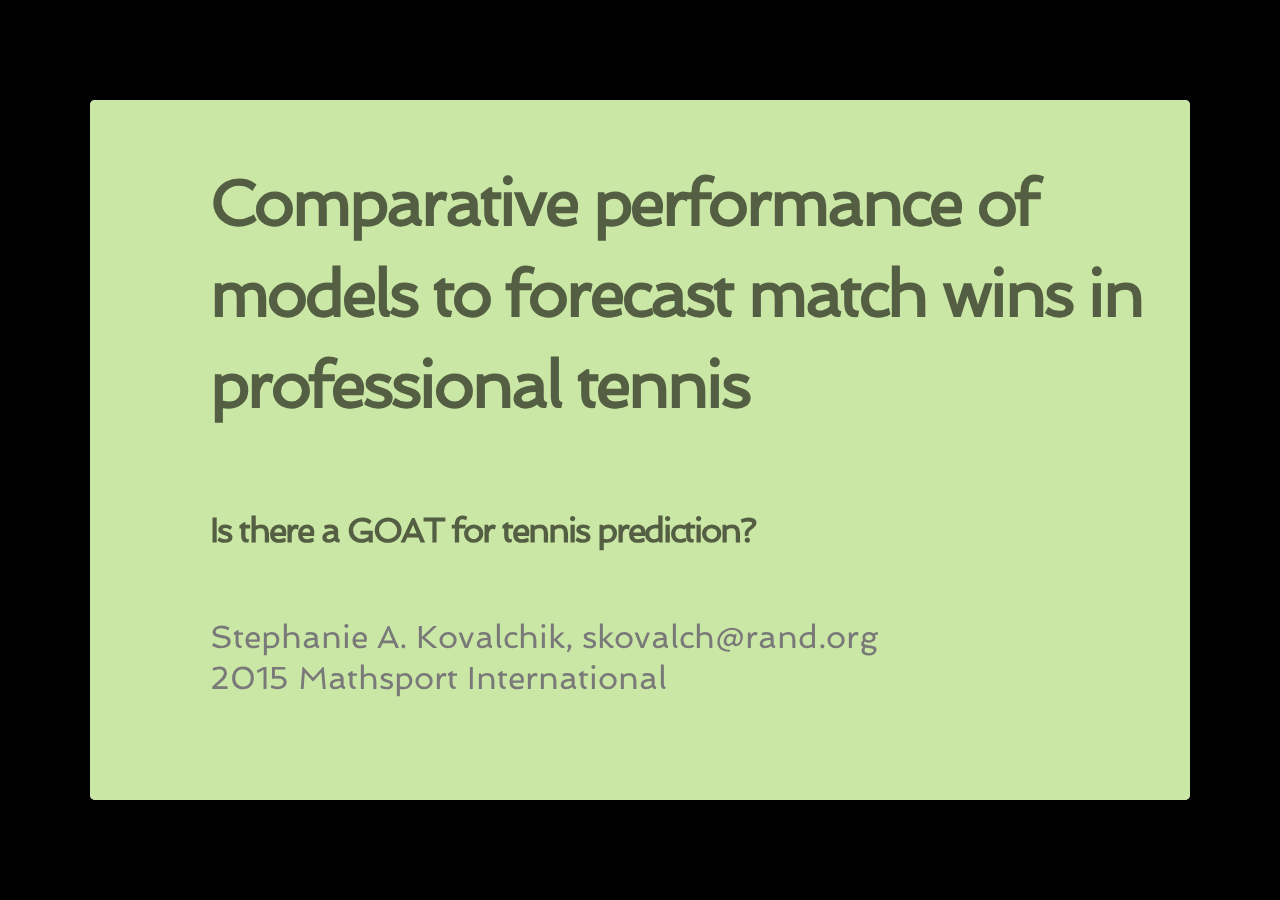
==== commit 5c63ab44: "Updated fonts" ====
--- a/index.html
+++ b/index.html
@@ -13,6 +13,10 @@
     media="only screen and (max-device-width: 480px)" >
   <link rel="stylesheet" href="libraries/frameworks/io2012/css/slidify.css" >
   <link rel="stylesheet" href="libraries/highlighters/highlight.js/css/solarized_light.css" />
+  <!-- Added custom font -->
+  <link rel="stylesheet" href="./assets/css/styles.css" />
+  <link href='http://fonts.googleapis.com/css?family=Spinnaker' rel='stylesheet'>
+  <link href='http://fonts.googleapis.com/css?family=Asap' rel='stylesheet'>
   <base target="_blank"> <!-- This amazingness opens all links in a new tab. -->  <link rel=stylesheet href="libraries/widgets/morris/css/morris.css"></link>
 <link rel=stylesheet href="./assets/css/styles.css"></link>
 
@@ -42,10 +46,15 @@
         <slide class="title-slide segue nobackground">
   <hgroup class="auto-fadein">
     <h1>Comparative performance of models to forecast match wins in professional tennis</h1>
+    <br/>
+    <br/>
+    <br/>
     <h2>Is there a GOAT for tennis prediction?</h2>
     <p>Stephanie A. Kovalchik, skovalch@rand.org<br/>2015 Mathsport International</p>
   </hgroup>
   <article></article>  
+    <aside class="gbar">
+    </aside>    
 </slide>
     
 
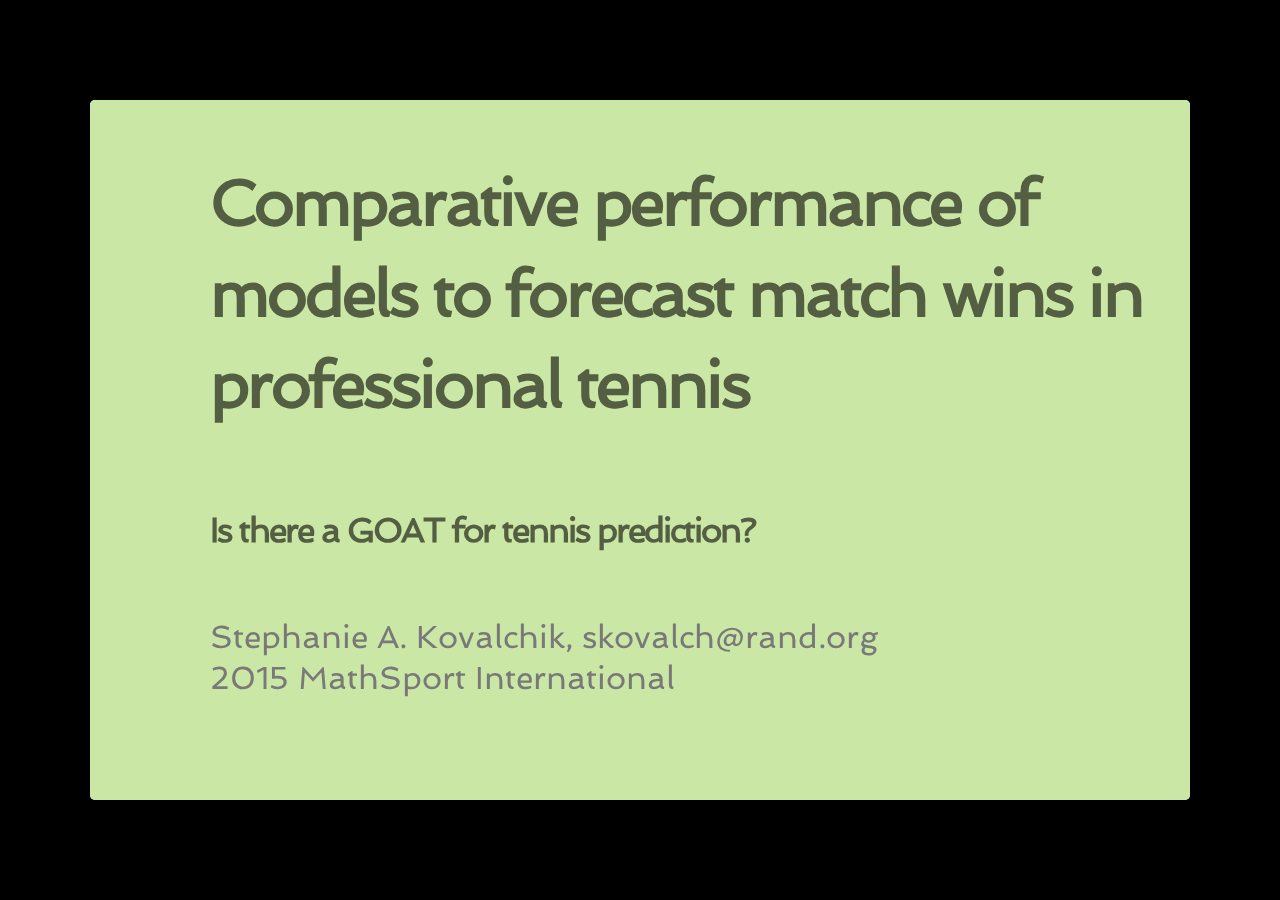
==== commit c6f4bb6d: "Fixes to tables and results slides" ====
--- a/index.html
+++ b/index.html
@@ -15,8 +15,8 @@
   <link rel="stylesheet" href="libraries/highlighters/highlight.js/css/solarized_light.css" />
   <!-- Added custom font -->
   <link rel="stylesheet" href="./assets/css/styles.css" />
-  <link href='http://fonts.googleapis.com/css?family=Spinnaker' rel='stylesheet'>
-  <link href='http://fonts.googleapis.com/css?family=Asap' rel='stylesheet'>
+  <link href='https://fonts.googleapis.com/css?family=Spinnaker' rel='stylesheet'>
+  <link href='https://fonts.googleapis.com/css?family=Asap' rel='stylesheet'>
   <base target="_blank"> <!-- This amazingness opens all links in a new tab. -->  <link rel=stylesheet href="libraries/widgets/morris/css/morris.css"></link>
 <link rel=stylesheet href="./assets/css/styles.css"></link>
 
@@ -50,7 +50,7 @@
     <br/>
     <br/>
     <h2>Is there a GOAT for tennis prediction?</h2>
-    <p>Stephanie A. Kovalchik, skovalch@rand.org<br/>2015 Mathsport International</p>
+    <p>Stephanie A. Kovalchik, skovalch@rand.org<br/>2015 MathSport International</p>
   </hgroup>
   <article></article>  
     <aside class="gbar">
@@ -157,7 +157,7 @@
   <article data-timings="">
     <ul>
 <li><p>As sports analysts and fans, we think a lot about performance and how athletes stack up against their competitors</p></li>
-<li><p>Yet, attention to the comparative performance of prediction models in sport is often absent (at least from scholarly literature)</p></li>
+<li><p>Yet, attention to the comparative performance of prediction models in sport is often absent (at least from the scholarly literature)</p></li>
 <li><p>Tennis is no exception</p></li>
 </ul>
 
@@ -197,9 +197,14 @@
     <h2>Objectives &amp; Design Overview</h2>
   </hgroup>
   <article data-timings="">
-    <ul class = "build incremental">
-<li><p>The purpose of this study was to identify published models to predict the winner of a professional singles match in tennis</p></li>
-<li><p>The study design had 3 phases:</p>
+    <div class="alert alert-nopad">
+  <h3 style="color: #000000;">
+    <i>The purpose of this study was to identify published models to predict the winner of a professional singles match in tennis</i>
+  </h3>
+</div>
+
+<ul class = "build incremental">
+<li>The study design had 3 phases:
 
 <ol>
 <li>Search for prediction models</li>
@@ -357,11 +362,10 @@
 </slide>
 
 <slide class="" id="slide-14" style="background:;">
-  <hgroup>
-    <h2>Regression Model Predictors</h2>
-  </hgroup>
-  <article data-timings="">
-    <table><thead>
+  <article data-timings="">
+    <h2 style="padding: 0%;">Regression Model Predictors</h2>
+
+<table><thead>
 <tr>
 <th align="center">Predictor</th>
 <th align="center">Logistic</th>
@@ -703,8 +707,19 @@
     <h2>Calibration</h2>
   </hgroup>
   <article data-timings="">
-    <p><img src="assets/fig/unnamed-chunk-1.png" title="plot of chunk unnamed-chunk-1" alt="plot of chunk unnamed-chunk-1" style="display: block; margin: auto;" /></p>
-
+    
+<div style='float:left;width:48%;' class='centered'>
+  <p><img src="assets/fig/unnamed-chunk-1.png" title="plot of chunk unnamed-chunk-1" alt="plot of chunk unnamed-chunk-1" style="display: block; margin: auto;" /></p>
+
+</div>
+<div style='float:right;width:48%;'>
+  <ul>
+<li><p>The predictor-rich probit models were the most accurate</p></li>
+<li><p>Point-based models tend to underestimate</p></li>
+<li><p>Underestimation was worse when models included player-specific parameters</p></li>
+</ul>
+
+</div>
   </article>
   <!-- Presenter Notes -->
 </slide>
@@ -714,8 +729,18 @@
     <h2>Discrimination: AUC</h2>
   </hgroup>
   <article data-timings="">
-    <p><img src="assets/fig/unnamed-chunk-2.png" title="plot of chunk unnamed-chunk-2" alt="plot of chunk unnamed-chunk-2" style="display: block; margin: auto;" /></p>
-
+    
+<div style='float:left;width:48%;' class='centered'>
+  <p><img src="assets/fig/unnamed-chunk-2.png" title="plot of chunk unnamed-chunk-2" alt="plot of chunk unnamed-chunk-2" style="display: block; margin: auto;" /></p>
+
+</div>
+<div style='float:right;width:48%;'>
+  <ul>
+<li><p>Point-based models had similar, poor discrimination</p></li>
+<li><p>Models that considered more than player rank, generally had good discriminatory power</p></li>
+</ul>
+
+</div>
   </article>
   <!-- Presenter Notes -->
 </slide>
@@ -725,8 +750,18 @@
     <h2>Discrimination: Mean Probability Difference</h2>
   </hgroup>
   <article data-timings="">
-    <p><img src="assets/fig/unnamed-chunk-3.png" title="plot of chunk unnamed-chunk-3" alt="plot of chunk unnamed-chunk-3" style="display: block; margin: auto;" /></p>
-
+    
+<div style='float:left;width:48%;' class='centered'>
+  <p><img src="assets/fig/unnamed-chunk-3.png" title="plot of chunk unnamed-chunk-3" alt="plot of chunk unnamed-chunk-3" style="display: block; margin: auto;" /></p>
+
+</div>
+<div style='float:right;width:48%;'>
+  <ul>
+<li><p>In terms of the gap in win prediction, the predictor-rich probit models were standouts</p></li>
+<li><p>All remaining models had similar, narrow gaps in the difference in win probabilities</p></li>
+</ul>
+
+</div>
   </article>
   <!-- Presenter Notes -->
 </slide>
@@ -839,7 +874,7 @@
     </li>
     <li>
       <a href="#" target="_self" rel='tooltip' 
-        data-slide=14 title='Regression Model Predictors'>
+        data-slide=14 title=''>
          14
       </a>
     </li>
--- a/assets/css/styles.css
+++ b/assets/css/styles.css
@@ -1,7 +1,14 @@
 .alert-info {
   background-color: #CBE7A5;
-  margin-top: 30%;
+  margin-top: 20%;
   padding: 5%;
+  text-align: center;
+}
+
+.alert-nopad {
+  background-color: #CBE7A5;
+  padding: 1%;
+  margin-bottom: 5%;
   text-align: center;
 }
 
@@ -27,7 +34,7 @@
 
 slide:not(.segue) h2{
   font-family: 'Spinnaker', cursive;
-  padding-bottom: 3%;
+  padding-bottom: 2%;
 }
 
 
--- a/assets/css/styles.css
+++ b/assets/css/styles.css
@@ -1,7 +1,14 @@
 .alert-info {
   background-color: #CBE7A5;
-  margin-top: 30%;
+  margin-top: 20%;
   padding: 5%;
+  text-align: center;
+}
+
+.alert-nopad {
+  background-color: #CBE7A5;
+  padding: 1%;
+  margin-bottom: 5%;
   text-align: center;
 }
 
@@ -27,7 +34,7 @@
 
 slide:not(.segue) h2{
   font-family: 'Spinnaker', cursive;
-  padding-bottom: 3%;
+  padding-bottom: 2%;
 }
 
 
